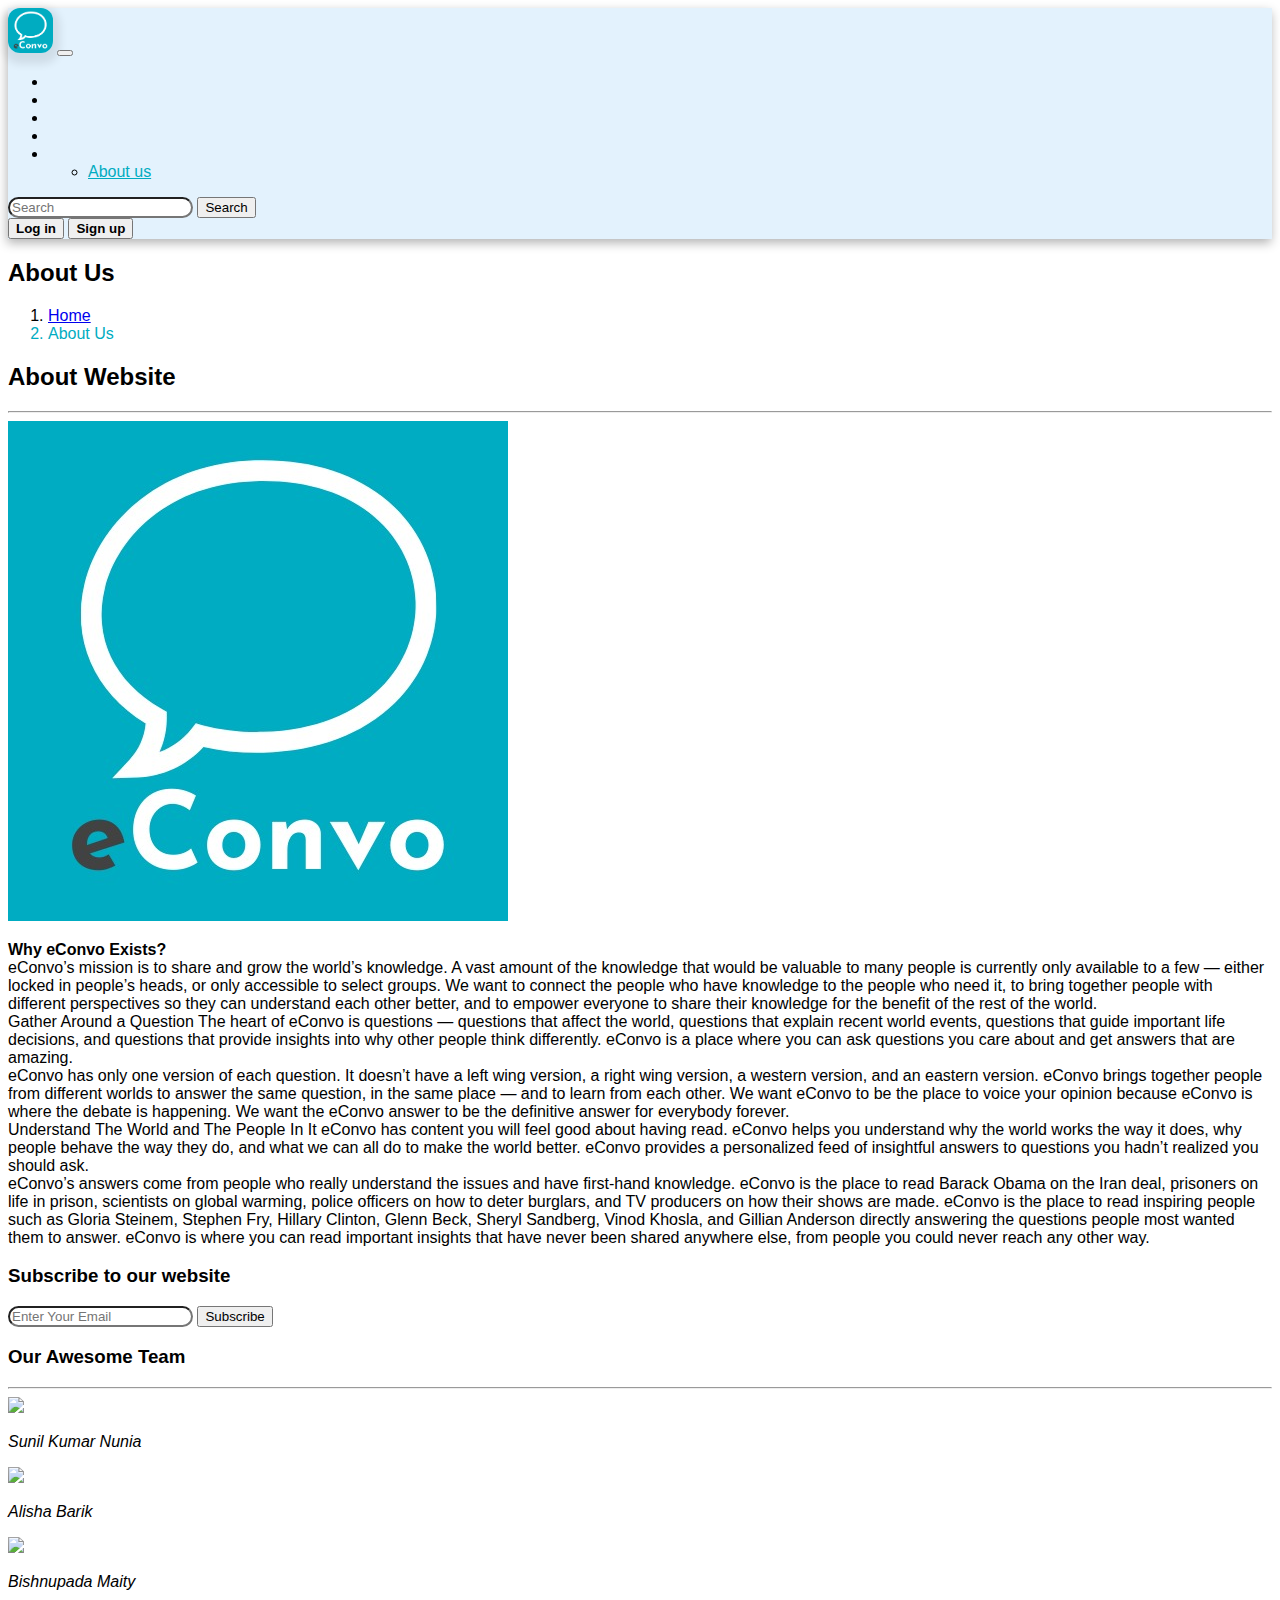
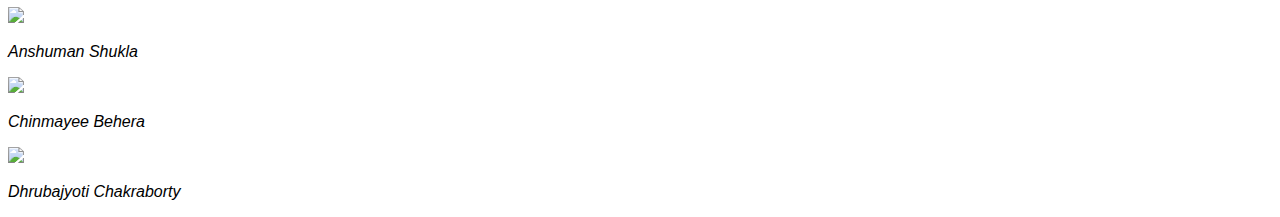
==== pages/about.html @ f9959f69 "Merge branch 'main' of https://github.com/Nunia/online-discussion-portal into main" ====
<!DOCTYPE html>
<html lang="en">
<head>
    <meta charset="UTF-8">
    <meta http-equiv="X-UA-Compatible" content="IE=edge">
    <meta name="viewport" content="width=device-width, initial-scale=1.0">
    <title>About</title>
    <!--Bootstrap CSS-->
    <link href="https://cdn.jsdelivr.net/npm/bootstrap@5.0.0/dist/css/bootstrap.min.css" rel="stylesheet"
        integrity="sha384-wEmeIV1mKuiNpC+IOBjI7aAzPcEZeedi5yW5f2yOq55WWLwNGmvvx4Um1vskeMj0" crossorigin="anonymous">
    <!-- Font Awesome -->
    <link href="../fontawesome-free-5.15.3-web/css/all.css" rel="stylesheet" />
    <!-- Custom CSS -->
    <link href="../style.css" rel="stylesheet" />
</head>

<body>
    <!--Navbar-->
    <nav class="navbar navbar-expand-lg navbar-light bg-light custom-nav" style="background-color: #e3f2fd;">
        <div class="container-fluid">
            <a class="navbar-brand" href="#"><img class="logo-img" src="../assets/images/eCfill.png"></a>
            <button class="navbar-toggler" type="button" data-bs-toggle="collapse"
                data-bs-target="#navbarSupportedContent" aria-controls="navbarSupportedContent" aria-expanded="false"
                aria-label="Toggle navigation">
                <span class="navbar-toggler-icon"></span>
            </button>
            <div class="collapse navbar-collapse" id="navbarSupportedContent">
                <ul class="navbar-nav me-auto mb-2 mb-lg-0">
                    <li class="nav-item custom-icon">
                        <a class="nav-link" aria-current="page" href="../index.html"><i
                                class="fas fa-home fa-2x"></i></a>
                    </li>
                    <li class="nav-item">
                        <a class="nav-link custom-icon" href="answer.html"><i class="fas fa-edit fa-2x"></i></a>
                    </li>
                    <li class="nav-item">
                        <a class="nav-link custom-icon" href="inbox.html"><i class="fas fa-comment-dots fa-2x"></i></a>
                    </li>
                    <li class="nav-item">
                        <a class="nav-link custom-icon" href="notification.html"><i class="fas fa-bell fa-2x"></i></a>
                    </li>
                    <li class="nav-item dropdown">
                        <a class="nav-link dropdown-toggle" href="#" id="navbarDropdown" role="button"
                            data-bs-toggle="dropdown" aria-expanded="false">
                            <i class="fas fa-caret-down fa-2x"></i>
                        </a>
                        <ul class="dropdown-menu custom-icon" aria-labelledby="navbarDropdown">
                            <li><a class="dropdown-item custom-icon active" href="../pages/about.html">About us</a></li>
                        </ul>
                    </li>
                </ul>
                <form class="d-flex">
                    <input class="form-control me-2" type="search" placeholder="Search" aria-label="Search">
                    <button class="btn btn-outline-secondary" type="submit">Search</button>
                </form>
                <div class="px-2 mx-2 py-1 my-1">
                    <a href="login.html"><button type="button" class="btn btn-outline-dark btn-sm"><b>Log
                                in</b></button></a>
                    <a href="signup.html"><button type="button" class="btn btn-danger btn-sm"><b>Sign
                                up</b></button></a>
                </div>
            </div>
        </div>
    </nav>
    <!--Navbar End-->


    <section class="breadcrumbs-section">
        <div class="container p-1 p-sm-3">
            <div class="row">
                <div class="col-12">
                    <h2>About Us</h2>
                    <ol class="breadcrumb">
                        <li class="breadcrumb-item"><a href="index.html">Home</a></li>
                        <li class="breadcrumb-item active">About Us</li>
                    </ol>
                </div>
            </div>
        </div>
    </section>
    <section class="about-website-section">
        <div class="container p-1 p-sm-3">
            <div class="row">
                <div class="col-12 text-center">
                    <h2>About Website</h2>
                    <hr>
                </div>
                <div class="col-md-3">
                    <img class="img-fluid" src="logo.jpg" alt="">
                </div>
                <div class="col-md-9">
                    <p><b>Why eConvo Exists?</b><br>
                        eConvo’s mission is to share and grow the world’s knowledge. A vast amount of the knowledge that
                        would be valuable to many people is currently only available to a few — either locked in
                        people’s heads, or only accessible to select groups. We want to connect the people who have
                        knowledge to the people who need it, to bring together people with different perspectives so
                        they can understand each other better, and to empower everyone to share their knowledge for the
                        benefit of the rest of the world.<br>
                        Gather Around a Question
                        The heart of eConvo is questions — questions that affect the world, questions that explain
                        recent world events, questions that guide important life decisions, and questions that provide
                        insights into why other people think differently. eConvo is a place where you can ask questions
                        you care about and get answers that are amazing.
                        <br>
                        eConvo has only one version of each question. It doesn’t have a left wing version, a right wing
                        version, a western version, and an eastern version. eConvo brings together people from different
                        worlds to answer the same question, in the same place — and to learn from each other. We want
                        eConvo to be the place to voice your opinion because eConvo is where the debate is happening. We
                        want the eConvo answer to be the definitive answer for everybody forever.
                        <br>
                        Understand The World and The People In It
                        eConvo has content you will feel good about having read. eConvo helps you understand why the
                        world works the way it does, why people behave the way they do, and what we can all do to make
                        the world better. eConvo provides a personalized feed of insightful answers to questions you
                        hadn’t realized you should ask.
                        <br>
                        eConvo’s answers come from people who really understand the issues and have first-hand
                        knowledge. eConvo is the place to read Barack Obama on the Iran deal, prisoners on life in
                        prison, scientists on global warming, police officers on how to deter burglars, and TV producers
                        on how their shows are made. eConvo is the place to read inspiring people such as Gloria
                        Steinem, Stephen Fry, Hillary Clinton, Glenn Beck, Sheryl Sandberg, Vinod Khosla, and Gillian
                        Anderson directly answering the questions people most wanted them to answer. eConvo is where you
                        can read important insights that have never been shared anywhere else, from people you could
                        never reach any other way.
                    </p>
                </div>

            </div>
        </div>
    </section>
    <section class="home-newsletter p-2 pt-md-2 pb-md-2">
        <div class="row">
            <div class="col-6 text-center" style="margin: auto;">
                <h3>Subscribe to our website</h3>
                <div class="input-group p-3">
                    <input type="email" class="form-control" placeholder="Enter Your Email">
                    <span class="input-group-btn">
                        <button class="btn btn-secondary" type="submit">Subscribe</button>
                    </span>
                </div>
            </div>
        </div>
    </section>
    <section class="pt-3 pb-4">

        <div class="container">
            <div class="row mt-4">
                <div class="col text-center">
                    <h3>Our Awesome Team</h3>
                </div>
            </div>
            <hr>
            <div class="row">
                <div class="col-md-4 text-center">
                    <img class="img-fluid qualities-img p-4" src="../assets/profiles/nunia.jpg">
                    <!-- <h5>
                        CEO
                    </h5> -->
                    <p>
                        <i>Sunil Kumar Nunia</i>
                    </p>
                </div>
                <div class="col-md-4 text-center">
                    <img class="img-fluid qualities.img p-4" src="../assets/profiles/alisha.jpg">
                    <!-- <h5>
                        CEO
                    </h5> -->
                    <p>
                        <i>Alisha Barik</i>
                    </p>
                </div>
                <div class="col-md-4 text-center">
                    <img class="img-fluid qualities.img p-4" src="../assets/profiles/bishnu.jpg">
                    <!-- <h5>
                        CEO
                    </h5> -->
                    <p>
                        <i>Bishnupada Maity</i>
                    </p>
                </div>
                <div class="col-md-4 text-center">
                    <img class="img-fluid qualities.img p-4" src="../assets/profiles/about.jpg">
                    <!-- <h5>
                        CEO
                    </h5> -->
                    <p>
                        <i>Anshuman Shukla</i>
                    </p>
                </div>
                <div class="col-md-4 text-center">
                    <img class="img-fluid qualities.img p-4" src="../assets/profiles/chinmayee.jpg">
                    <!-- <h5>
                        CEO
                    </h5> -->
                    <p>
                        <i>Chinmayee Behera</i>
                    </p>
                </div>
                <div class="col-md-4 text-center">
                    <img class="img-fluid qualities.img p-4" src="../assets/profiles/dhrub.jpg">
                    <!-- <h5>
                        CEO
                    </h5> -->
                    <p>
                        <i>Dhrubajyoti Chakraborty</i>
                    </p>
                </div>
            </div>
        </div>
    </section>

</body>
</html>
---- style.css ----
body{
  font-family: 'IBM Plex Sans', sans-serif;
}


.custom-nav {
  box-shadow: -1px 4px 10px 0px rgba(0, 0, 0, 0.3);
}
.dropdown-toggle::after {
  display: none !important;
}
/* .custom-icon {
  
} */
.custom-icon:active {
    color: #00acc1 !important;
  }
.custom-icon:hover {
  color: #74a8af !important;
}
.active{
    color: #00acc1 !important;
}
.dropdown-item:active {
  background-color: #dbdbdb;
  color: #000000;
}
.navbar-nav{
    flex-direction: row !important;
}
.navbar-nav .nav-link{
    padding-right: 5px;
    padding-left: 5px;
}
.form-control{
    border-radius: .9rem;
}
.logo-img{
  width: 45px;
  height: auto;
  border-radius: 12px;
  box-shadow: 1px 5px 9px 6px rgba(0,0,0,0.09);
}
.custom-button{
  
}

/* Video Banner */
.banner {
  width: 100%;
  height: 100vh;
  overflow: hidden;
  display: flex;
  justify-content: center;
  align-items: center;
}
/* iframe {
  width: 100%;
  height: calc((100vw * 9) / 16);
} */
.banner-video {
  height: 100vh;
  overflow: hidden;
}
.banner video {
  position: absolute;
  object-fit: cover;
  width: 100%;
  height: 100vh;
  pointer-events: none;
  filter: brightness(95%);
}
.banner .content {
  position: relative;
  z-index: 1;
  max-width: 70.5rem;
  margin: 0 auto;
  text-align: center;
  color: #ffffff;
}
.banner .content h1 {
  margin: 0;
  padding: 0;
  font-size: 7.0em;
  line-height: 95%;
}
.banner .content p {
  font-size: 1.5em;
}

/* Detail + Feature + Areas + Forms + Partnership + Footer */
.detail-pg{
  padding: 7%;
}
.detail-pg h1{
  text-align: center;
}
.detail-pg p{
  text-align: center;
}
@media only screen and (max-width: 950px) {
  .banner .content h1 {
    margin: 0;
    padding: 0;
    font-size: 5.0em;
  }
}
@media only screen and (max-width: 700px) {
  .banner .content h1 {
    margin: 0;
    padding: 0;
    font-size: 3.0em;
  }
}
@media only screen and (max-width: 400px) {
  .banner .content h1 {
    margin: 0;
    padding: 0;
    font-size: 1.8em;
  }
}
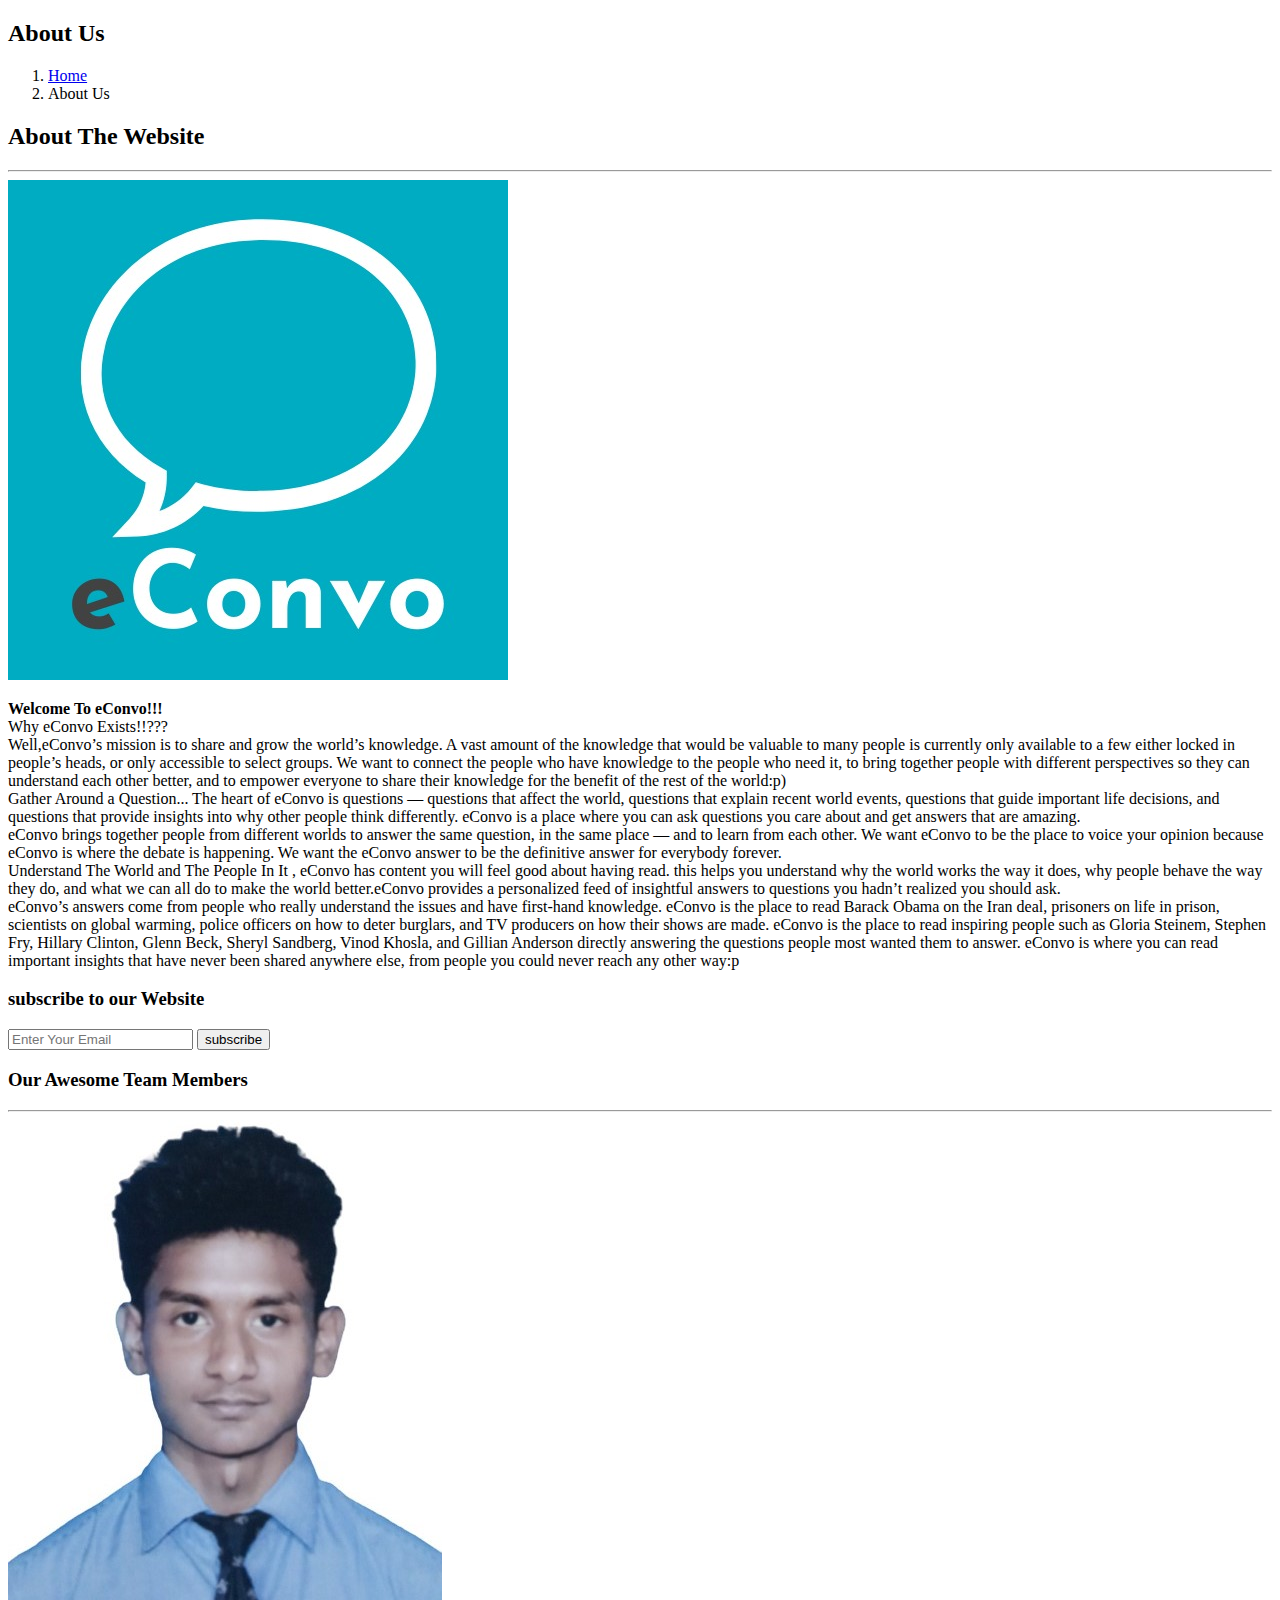
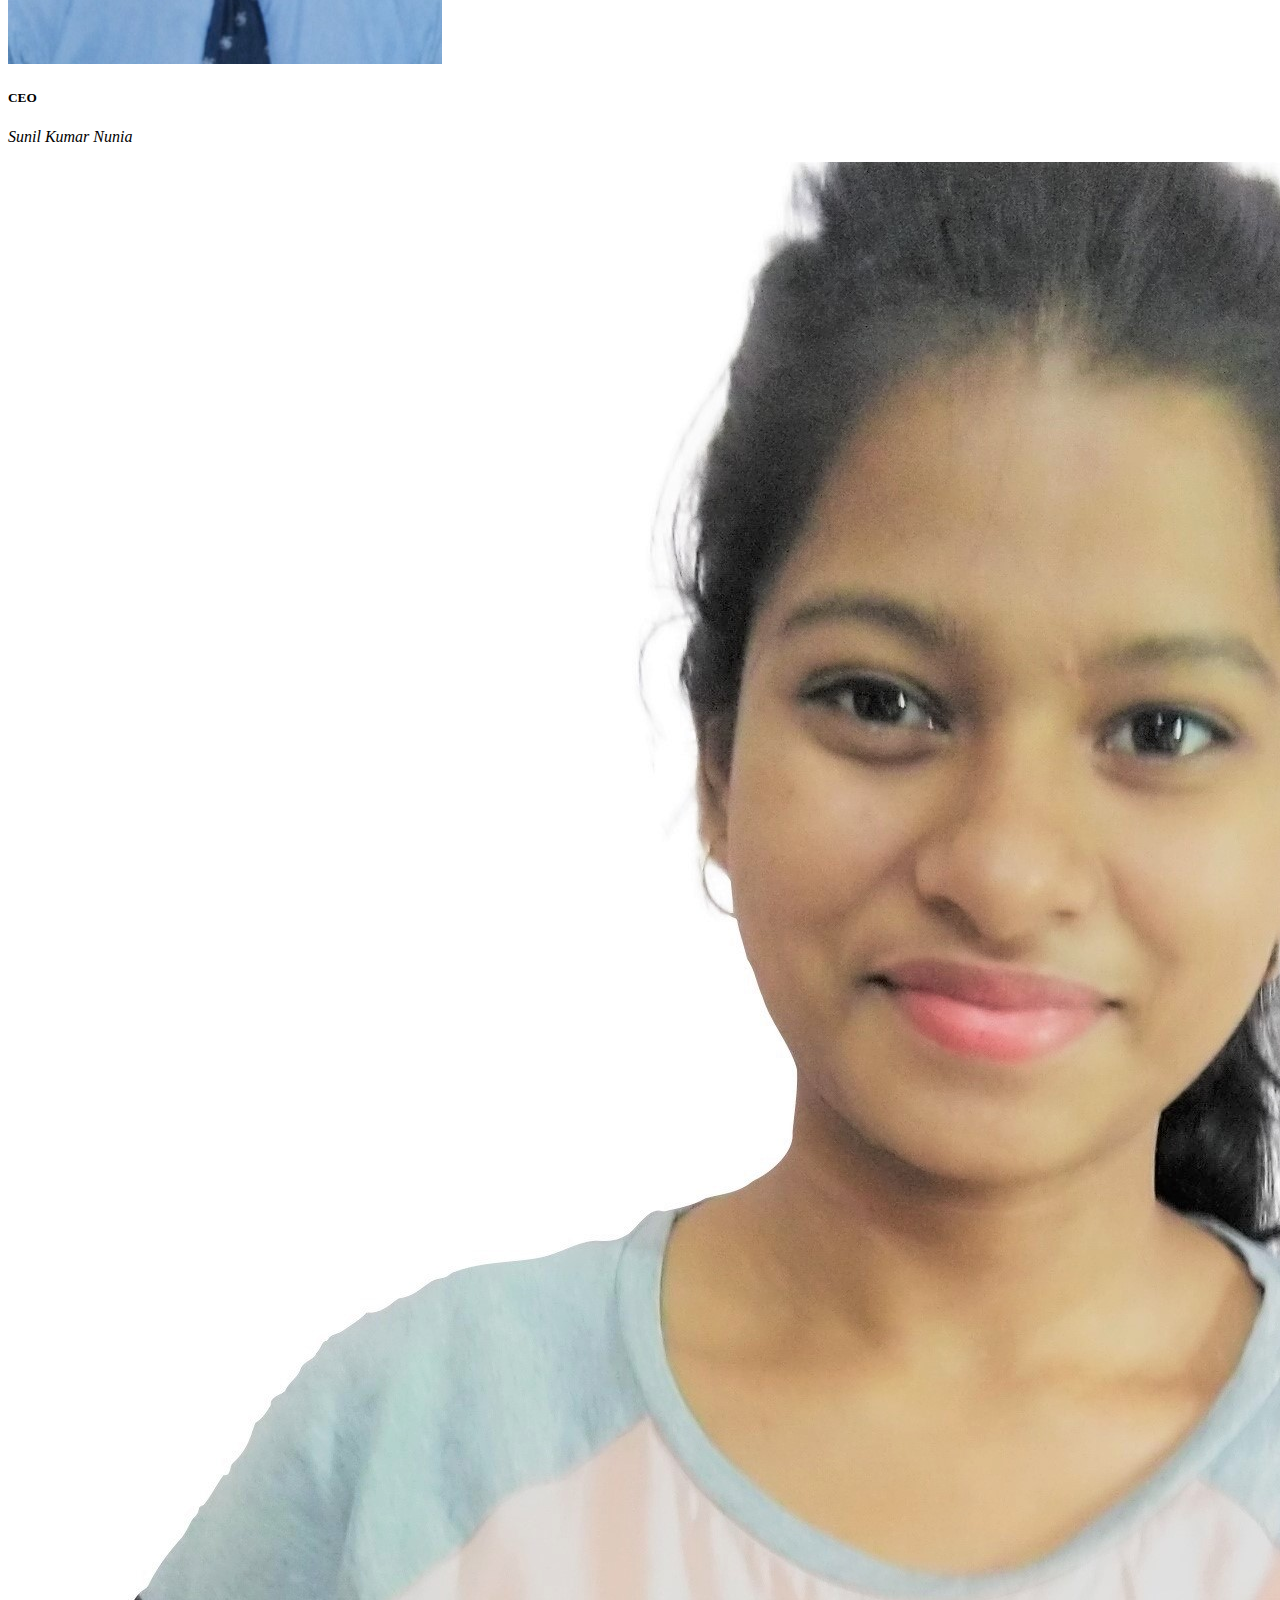
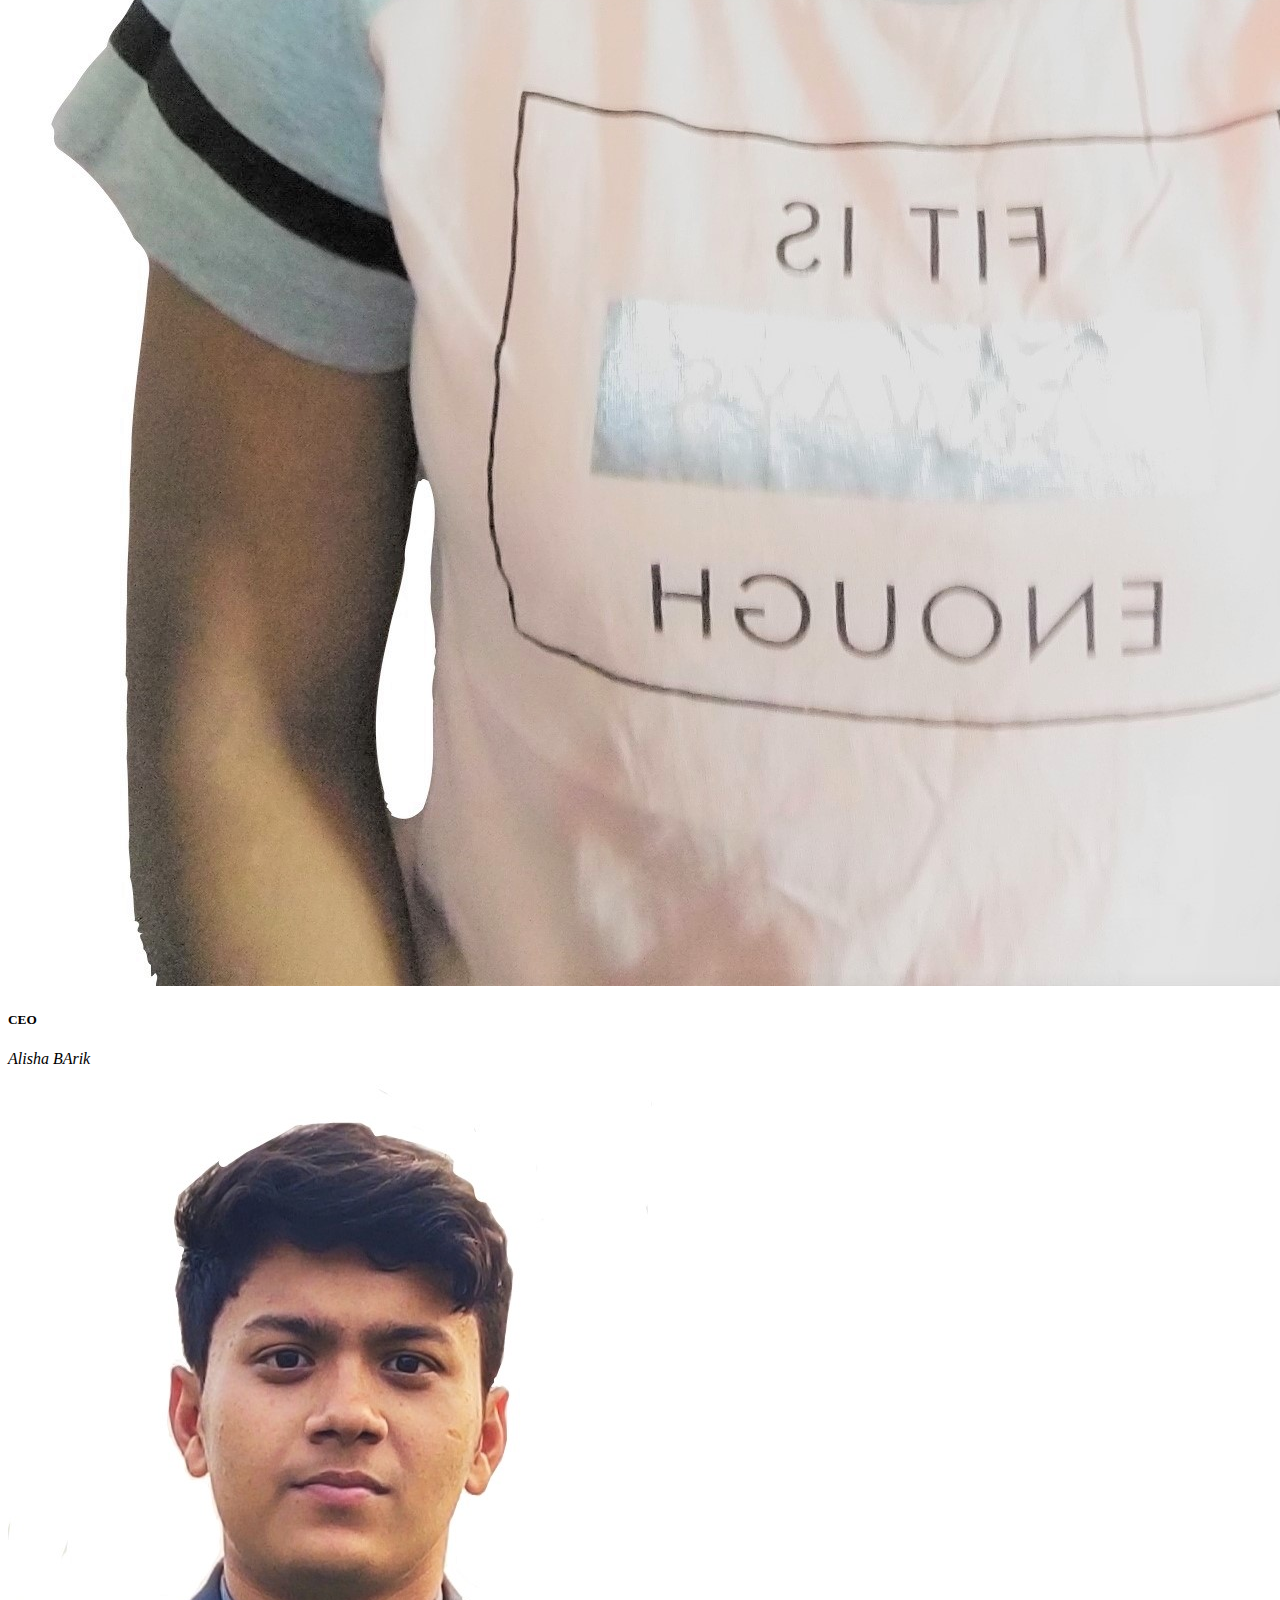
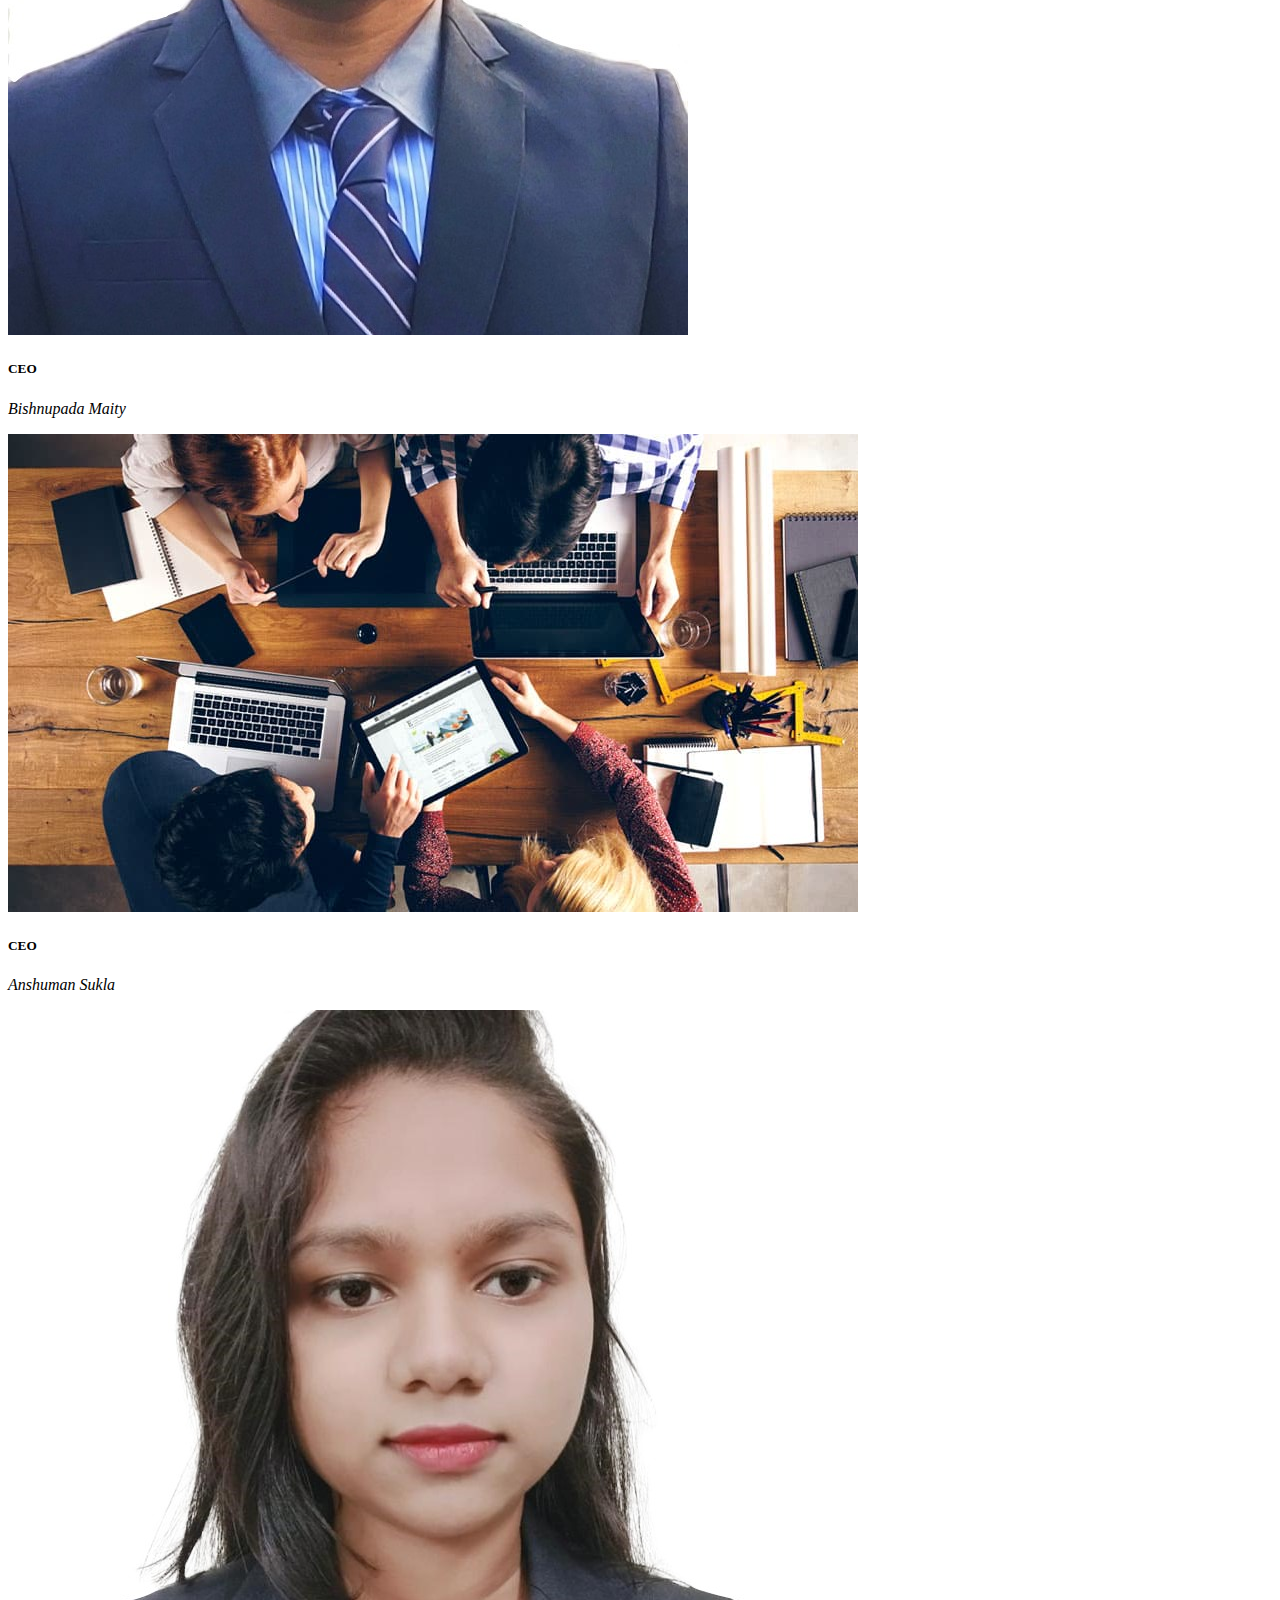
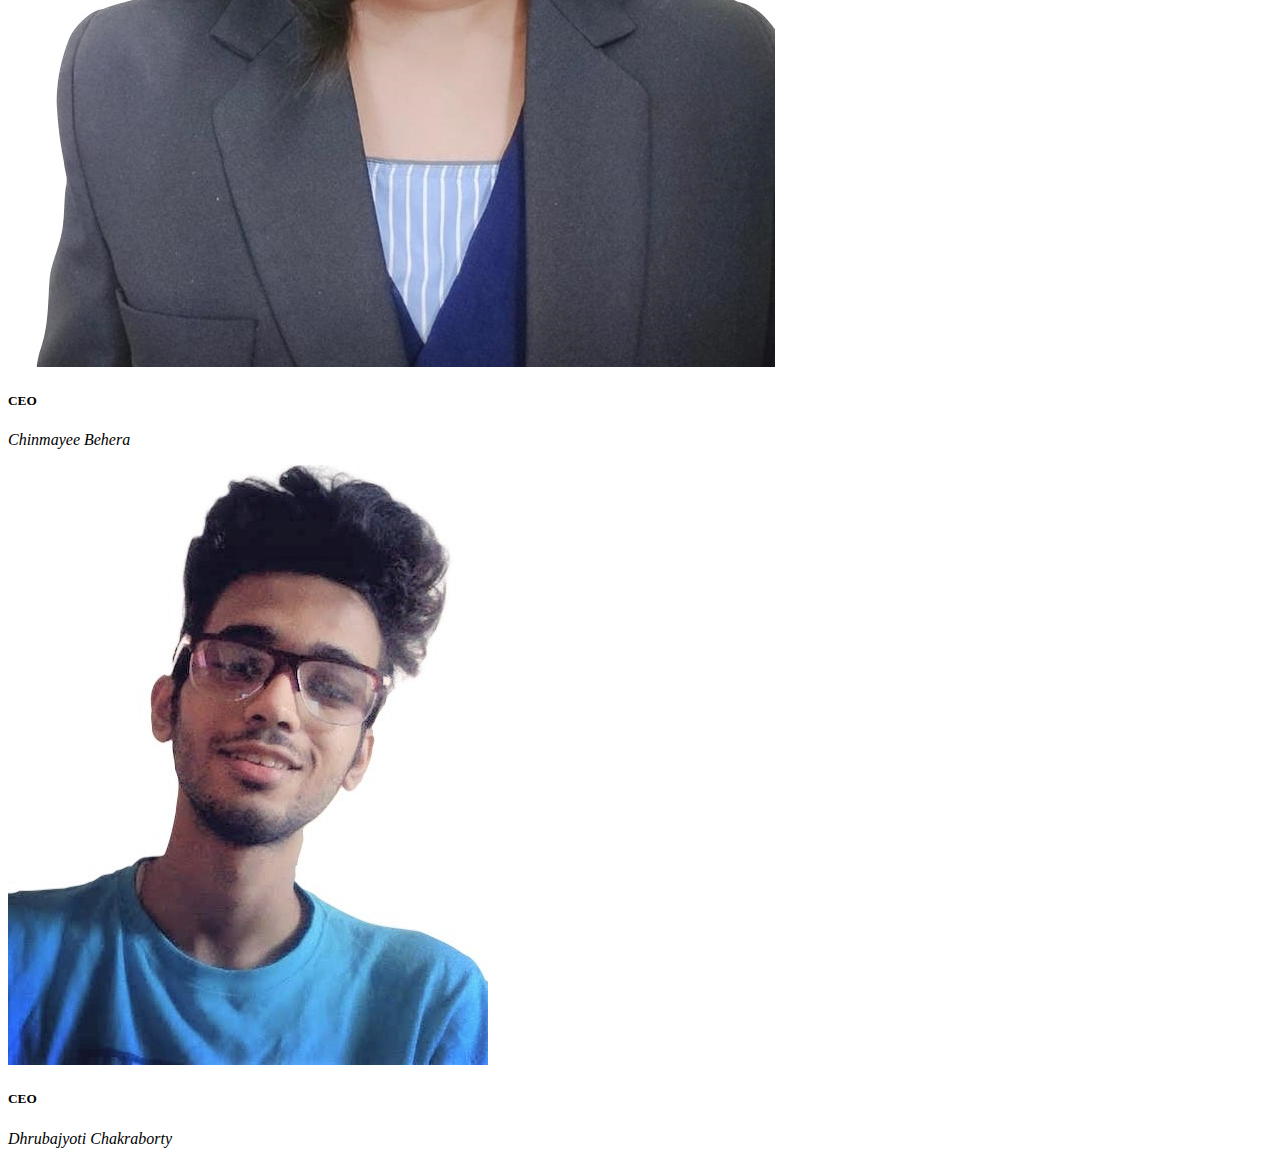
==== commit 75131ba2: "about,html" ====
--- a/pages/about.html
+++ b/pages/about.html
@@ -1,70 +1,20 @@
-<!DOCTYPE html>
+
+    <!DOCTYPE html>
 <html lang="en">
 <head>
     <meta charset="UTF-8">
     <meta http-equiv="X-UA-Compatible" content="IE=edge">
     <meta name="viewport" content="width=device-width, initial-scale=1.0">
-    <title>About</title>
+    <title>Document</title>
     <!--Bootstrap CSS-->
-    <link href="https://cdn.jsdelivr.net/npm/bootstrap@5.0.0/dist/css/bootstrap.min.css" rel="stylesheet"
-        integrity="sha384-wEmeIV1mKuiNpC+IOBjI7aAzPcEZeedi5yW5f2yOq55WWLwNGmvvx4Um1vskeMj0" crossorigin="anonymous">
+    <link href="https://cdn.jsdelivr.net/npm/bootstrap@5.0.0/dist/css/bootstrap.min.css" rel="stylesheet" integrity="sha384-wEmeIV1mKuiNpC+IOBjI7aAzPcEZeedi5yW5f2yOq55WWLwNGmvvx4Um1vskeMj0" crossorigin="anonymous">
     <!-- Font Awesome -->
-    <link href="../fontawesome-free-5.15.3-web/css/all.css" rel="stylesheet" />
-    <!-- Custom CSS -->
-    <link href="../style.css" rel="stylesheet" />
+    <link href="fontawesome-free-5.15.3-web/css/all.css" rel="stylesheet" />
+    <!-- Font Awesome -->
+    <link href="style.css" rel="stylesheet" />
+   
 </head>
-
 <body>
-    <!--Navbar-->
-    <nav class="navbar navbar-expand-lg navbar-light bg-light custom-nav" style="background-color: #e3f2fd;">
-        <div class="container-fluid">
-            <a class="navbar-brand" href="#"><img class="logo-img" src="../assets/images/eCfill.png"></a>
-            <button class="navbar-toggler" type="button" data-bs-toggle="collapse"
-                data-bs-target="#navbarSupportedContent" aria-controls="navbarSupportedContent" aria-expanded="false"
-                aria-label="Toggle navigation">
-                <span class="navbar-toggler-icon"></span>
-            </button>
-            <div class="collapse navbar-collapse" id="navbarSupportedContent">
-                <ul class="navbar-nav me-auto mb-2 mb-lg-0">
-                    <li class="nav-item custom-icon">
-                        <a class="nav-link" aria-current="page" href="../index.html"><i
-                                class="fas fa-home fa-2x"></i></a>
-                    </li>
-                    <li class="nav-item">
-                        <a class="nav-link custom-icon" href="answer.html"><i class="fas fa-edit fa-2x"></i></a>
-                    </li>
-                    <li class="nav-item">
-                        <a class="nav-link custom-icon" href="inbox.html"><i class="fas fa-comment-dots fa-2x"></i></a>
-                    </li>
-                    <li class="nav-item">
-                        <a class="nav-link custom-icon" href="notification.html"><i class="fas fa-bell fa-2x"></i></a>
-                    </li>
-                    <li class="nav-item dropdown">
-                        <a class="nav-link dropdown-toggle" href="#" id="navbarDropdown" role="button"
-                            data-bs-toggle="dropdown" aria-expanded="false">
-                            <i class="fas fa-caret-down fa-2x"></i>
-                        </a>
-                        <ul class="dropdown-menu custom-icon" aria-labelledby="navbarDropdown">
-                            <li><a class="dropdown-item custom-icon active" href="../pages/about.html">About us</a></li>
-                        </ul>
-                    </li>
-                </ul>
-                <form class="d-flex">
-                    <input class="form-control me-2" type="search" placeholder="Search" aria-label="Search">
-                    <button class="btn btn-outline-secondary" type="submit">Search</button>
-                </form>
-                <div class="px-2 mx-2 py-1 my-1">
-                    <a href="login.html"><button type="button" class="btn btn-outline-dark btn-sm"><b>Log
-                                in</b></button></a>
-                    <a href="signup.html"><button type="button" class="btn btn-danger btn-sm"><b>Sign
-                                up</b></button></a>
-                </div>
-            </div>
-        </div>
-    </nav>
-    <!--Navbar End-->
-
-
     <section class="breadcrumbs-section">
         <div class="container p-1 p-sm-3">
             <div class="row">
@@ -82,60 +32,42 @@
         <div class="container p-1 p-sm-3">
             <div class="row">
                 <div class="col-12 text-center">
-                    <h2>About Website</h2>
+                    <h2>About The Website</h2>
                     <hr>
-                </div>
+                </div>    
                 <div class="col-md-3">
                     <img class="img-fluid" src="logo.jpg" alt="">
-                </div>
+                </div>    
                 <div class="col-md-9">
-                    <p><b>Why eConvo Exists?</b><br>
-                        eConvo’s mission is to share and grow the world’s knowledge. A vast amount of the knowledge that
-                        would be valuable to many people is currently only available to a few — either locked in
-                        people’s heads, or only accessible to select groups. We want to connect the people who have
-                        knowledge to the people who need it, to bring together people with different perspectives so
-                        they can understand each other better, and to empower everyone to share their knowledge for the
-                        benefit of the rest of the world.<br>
-                        Gather Around a Question
-                        The heart of eConvo is questions — questions that affect the world, questions that explain
-                        recent world events, questions that guide important life decisions, and questions that provide
-                        insights into why other people think differently. eConvo is a place where you can ask questions
-                        you care about and get answers that are amazing.
-                        <br>
-                        eConvo has only one version of each question. It doesn’t have a left wing version, a right wing
-                        version, a western version, and an eastern version. eConvo brings together people from different
-                        worlds to answer the same question, in the same place — and to learn from each other. We want
-                        eConvo to be the place to voice your opinion because eConvo is where the debate is happening. We
-                        want the eConvo answer to be the definitive answer for everybody forever.
-                        <br>
-                        Understand The World and The People In It
-                        eConvo has content you will feel good about having read. eConvo helps you understand why the
-                        world works the way it does, why people behave the way they do, and what we can all do to make
-                        the world better. eConvo provides a personalized feed of insightful answers to questions you
-                        hadn’t realized you should ask.
-                        <br>
-                        eConvo’s answers come from people who really understand the issues and have first-hand
-                        knowledge. eConvo is the place to read Barack Obama on the Iran deal, prisoners on life in
-                        prison, scientists on global warming, police officers on how to deter burglars, and TV producers
-                        on how their shows are made. eConvo is the place to read inspiring people such as Gloria
-                        Steinem, Stephen Fry, Hillary Clinton, Glenn Beck, Sheryl Sandberg, Vinod Khosla, and Gillian
-                        Anderson directly answering the questions people most wanted them to answer. eConvo is where you
-                        can read important insights that have never been shared anywhere else, from people you could
-                        never reach any other way.
-                    </p>
-                </div>
+                    <p><b>Welcome To eConvo!!!</b><br>
+                        Why eConvo Exists!!???<br>
+                    Well,eConvo’s mission is to share and grow the world’s knowledge. A vast amount of the knowledge that would be valuable to many people is currently only available to a few either locked in people’s heads, or only accessible to select groups. We want to connect the people who have knowledge to the people who need it, to bring together people with different perspectives so they can understand each other better, and to empower everyone to share their knowledge for the benefit of the rest of the world:p)<br>
+                    Gather Around a Question...
+                    The heart of eConvo is questions — questions that affect the world, questions that explain recent world events, questions that guide important life decisions, and questions that provide insights into why other people think differently. eConvo is a place where you can ask questions you care about and get answers that are amazing.<br>
+                    
+                    eConvo brings together people from different worlds to answer the same question, in the same place — and to learn from each other. We want eConvo to be the place to voice your opinion because eConvo is where the debate is happening. We want the eConvo answer to be the definitive answer for everybody forever.<br>
+                    
+                    Understand The World and The People In It ,
+                    eConvo has content you will feel good about having read. this helps you understand why the world works the way it does, why people behave the way they do, and what we can all do to make the world better.eConvo provides a personalized feed of insightful answers to questions you hadn’t realized you should ask.<br>
+                    
+                    eConvo’s answers come from people who really understand the issues and have first-hand knowledge. eConvo is the place to read Barack Obama on the Iran deal, prisoners on life in prison, scientists on global warming, police officers on how to deter burglars, and TV producers on how their shows are made. eConvo is the place to read inspiring people such as Gloria Steinem, Stephen Fry, Hillary Clinton, Glenn Beck, Sheryl Sandberg, Vinod Khosla, and Gillian Anderson directly answering the questions people most wanted them to answer. eConvo is where you can read important insights that have never been shared anywhere else, from people you could never reach any other way:p</p>
 
+
+                    
+
+                </div>    
+                  
             </div>
         </div>
     </section>
     <section class="home-newsletter p-2 pt-md-2 pb-md-2">
         <div class="row">
-            <div class="col-6 text-center" style="margin: auto;">
-                <h3>Subscribe to our website</h3>
+            <div class="col-12 text-center">
+                <h3>subscribe to our Website</h3>
                 <div class="input-group p-3">
                     <input type="email" class="form-control" placeholder="Enter Your Email">
                     <span class="input-group-btn">
-                        <button class="btn btn-secondary" type="submit">Subscribe</button>
+                        <button class="btn tbn-theme" type="submit">subscribe</button>
                     </span>
                 </div>
             </div>
@@ -146,61 +78,61 @@
         <div class="container">
             <div class="row mt-4">
                 <div class="col text-center">
-                    <h3>Our Awesome Team</h3>
+                    <h3>Our Awesome Team Members</h3>
                 </div>
             </div>
             <hr>
             <div class="row">
                 <div class="col-md-4 text-center">
-                    <img class="img-fluid qualities-img p-4" src="../assets/profiles/nunia.jpg">
-                    <!-- <h5>
+                    <img class="img-fluid qualities-img p-4" src="nunia.jpg">
+                    <h5>
                         CEO
-                    </h5> -->
+                    </h5>
                     <p>
                         <i>Sunil Kumar Nunia</i>
                     </p>
                 </div>
                 <div class="col-md-4 text-center">
-                    <img class="img-fluid qualities.img p-4" src="../assets/profiles/alisha.jpg">
-                    <!-- <h5>
+                    <img class="img-fluid qualities.img p-4" src="alisha.jpg">
+                    <h5>
                         CEO
-                    </h5> -->
+                    </h5>
                     <p>
-                        <i>Alisha Barik</i>
+                        <i>Alisha BArik</i>
                     </p>
                 </div>
                 <div class="col-md-4 text-center">
-                    <img class="img-fluid qualities.img p-4" src="../assets/profiles/bishnu.jpg">
-                    <!-- <h5>
+                    <img class="img-fluid qualities.img p-4" src="bishnu.jpg">
+                    <h5>
                         CEO
-                    </h5> -->
+                    </h5>
                     <p>
                         <i>Bishnupada Maity</i>
                     </p>
                 </div>
                 <div class="col-md-4 text-center">
-                    <img class="img-fluid qualities.img p-4" src="../assets/profiles/about.jpg">
-                    <!-- <h5>
+                    <img class="img-fluid qualities.img p-4" src="about.jpg">
+                    <h5>
                         CEO
-                    </h5> -->
+                    </h5>
                     <p>
-                        <i>Anshuman Shukla</i>
+                        <i>Anshuman Sukla</i>
                     </p>
                 </div>
                 <div class="col-md-4 text-center">
-                    <img class="img-fluid qualities.img p-4" src="../assets/profiles/chinmayee.jpg">
-                    <!-- <h5>
+                    <img class="img-fluid qualities.img p-4" src="chinmayee.jpg">
+                    <h5>
                         CEO
-                    </h5> -->
+                    </h5>
                     <p>
                         <i>Chinmayee Behera</i>
                     </p>
                 </div>
                 <div class="col-md-4 text-center">
-                    <img class="img-fluid qualities.img p-4" src="../assets/profiles/dhrub.jpg">
-                    <!-- <h5>
+                    <img class="img-fluid qualities.img p-4" src="dhrub.jpg">
+                    <h5>
                         CEO
-                    </h5> -->
+                    </h5>
                     <p>
                         <i>Dhrubajyoti Chakraborty</i>
                     </p>
@@ -209,5 +141,9 @@
         </div>
     </section>
 
+
+
+
+    </section>    
 </body>
 </html>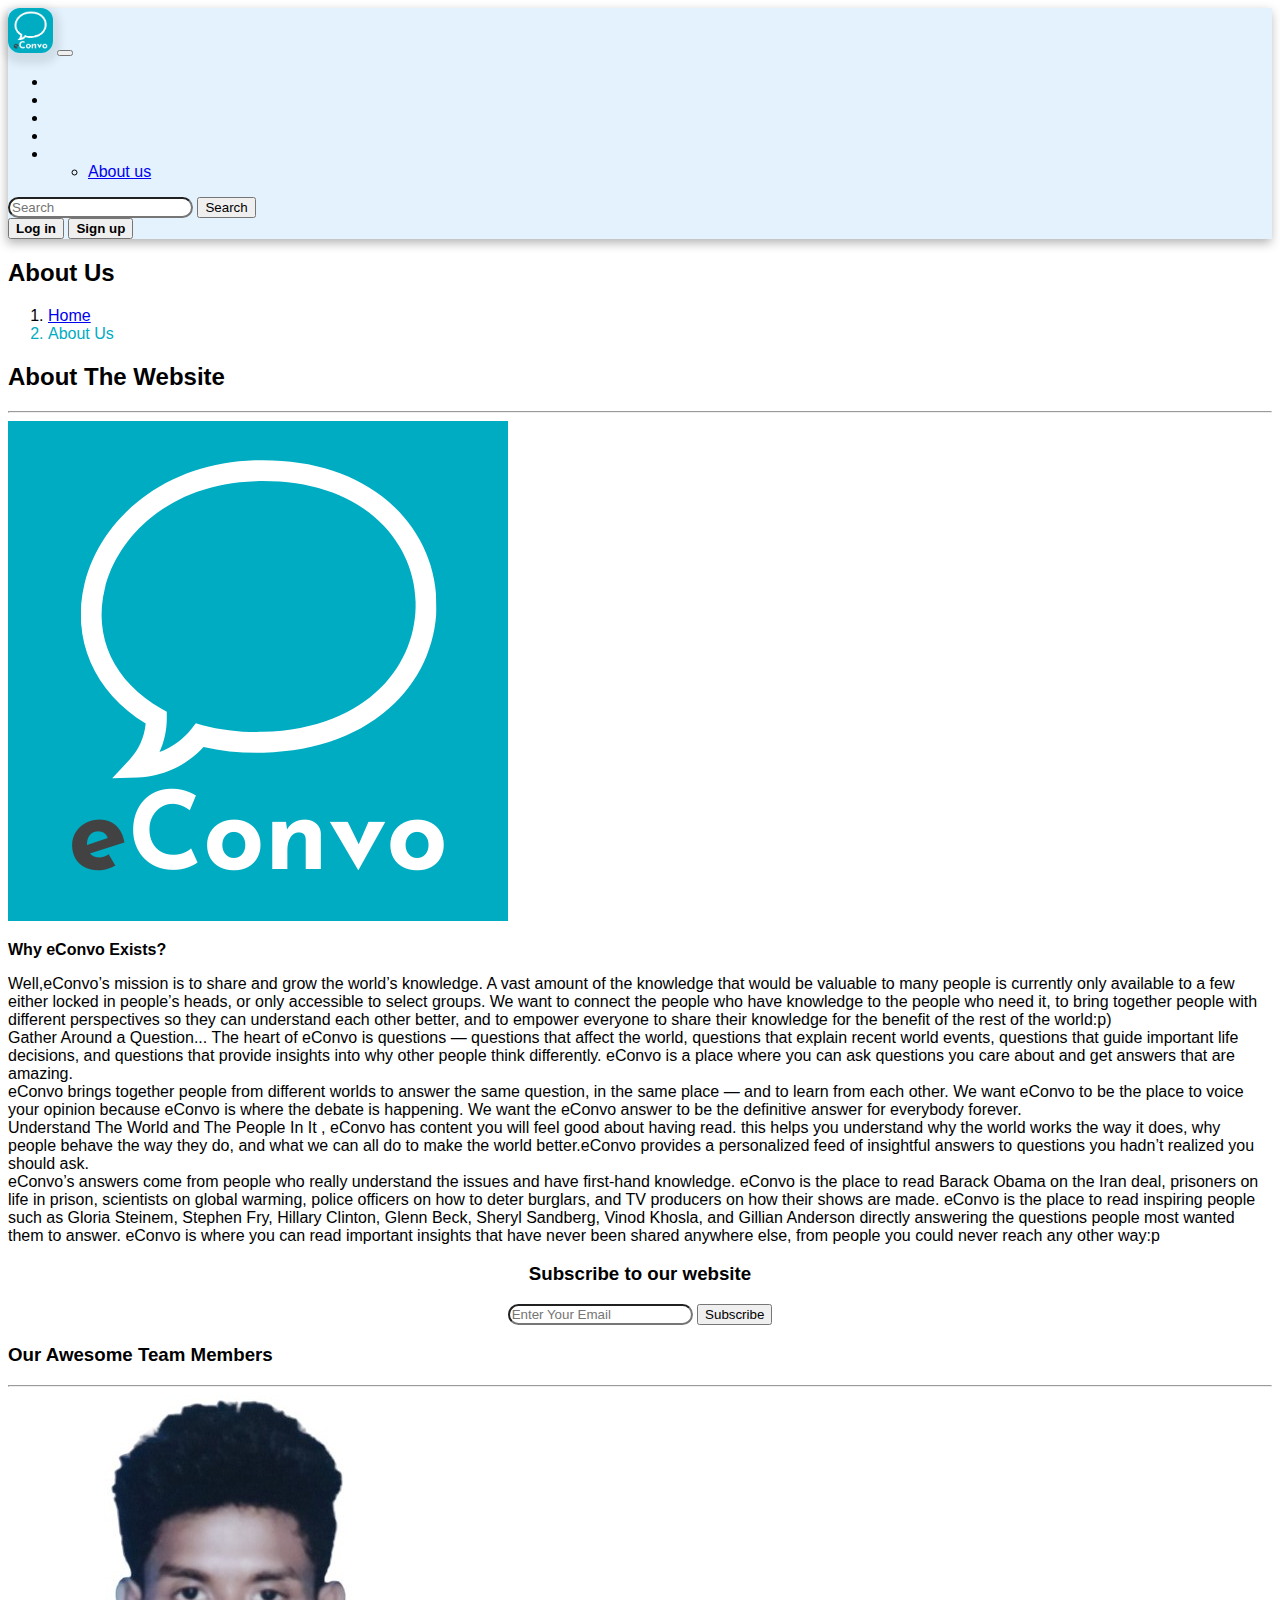
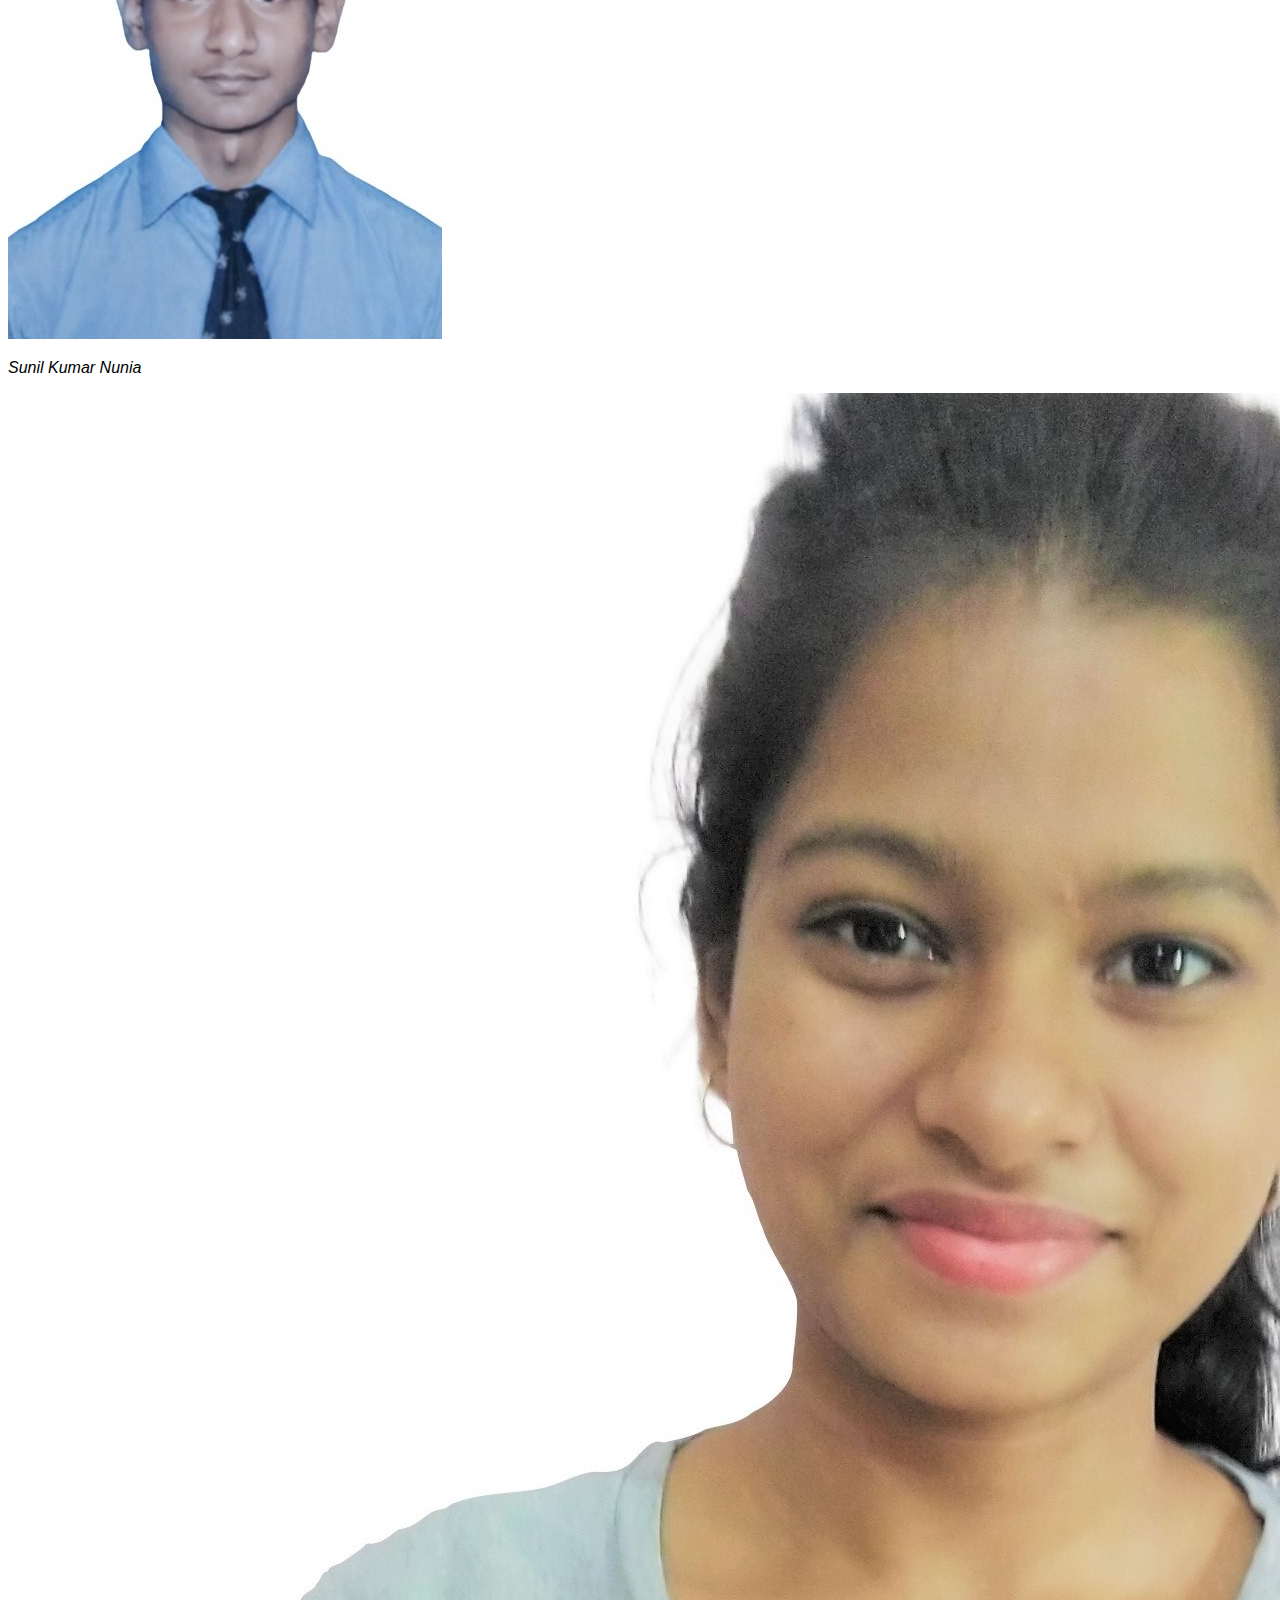
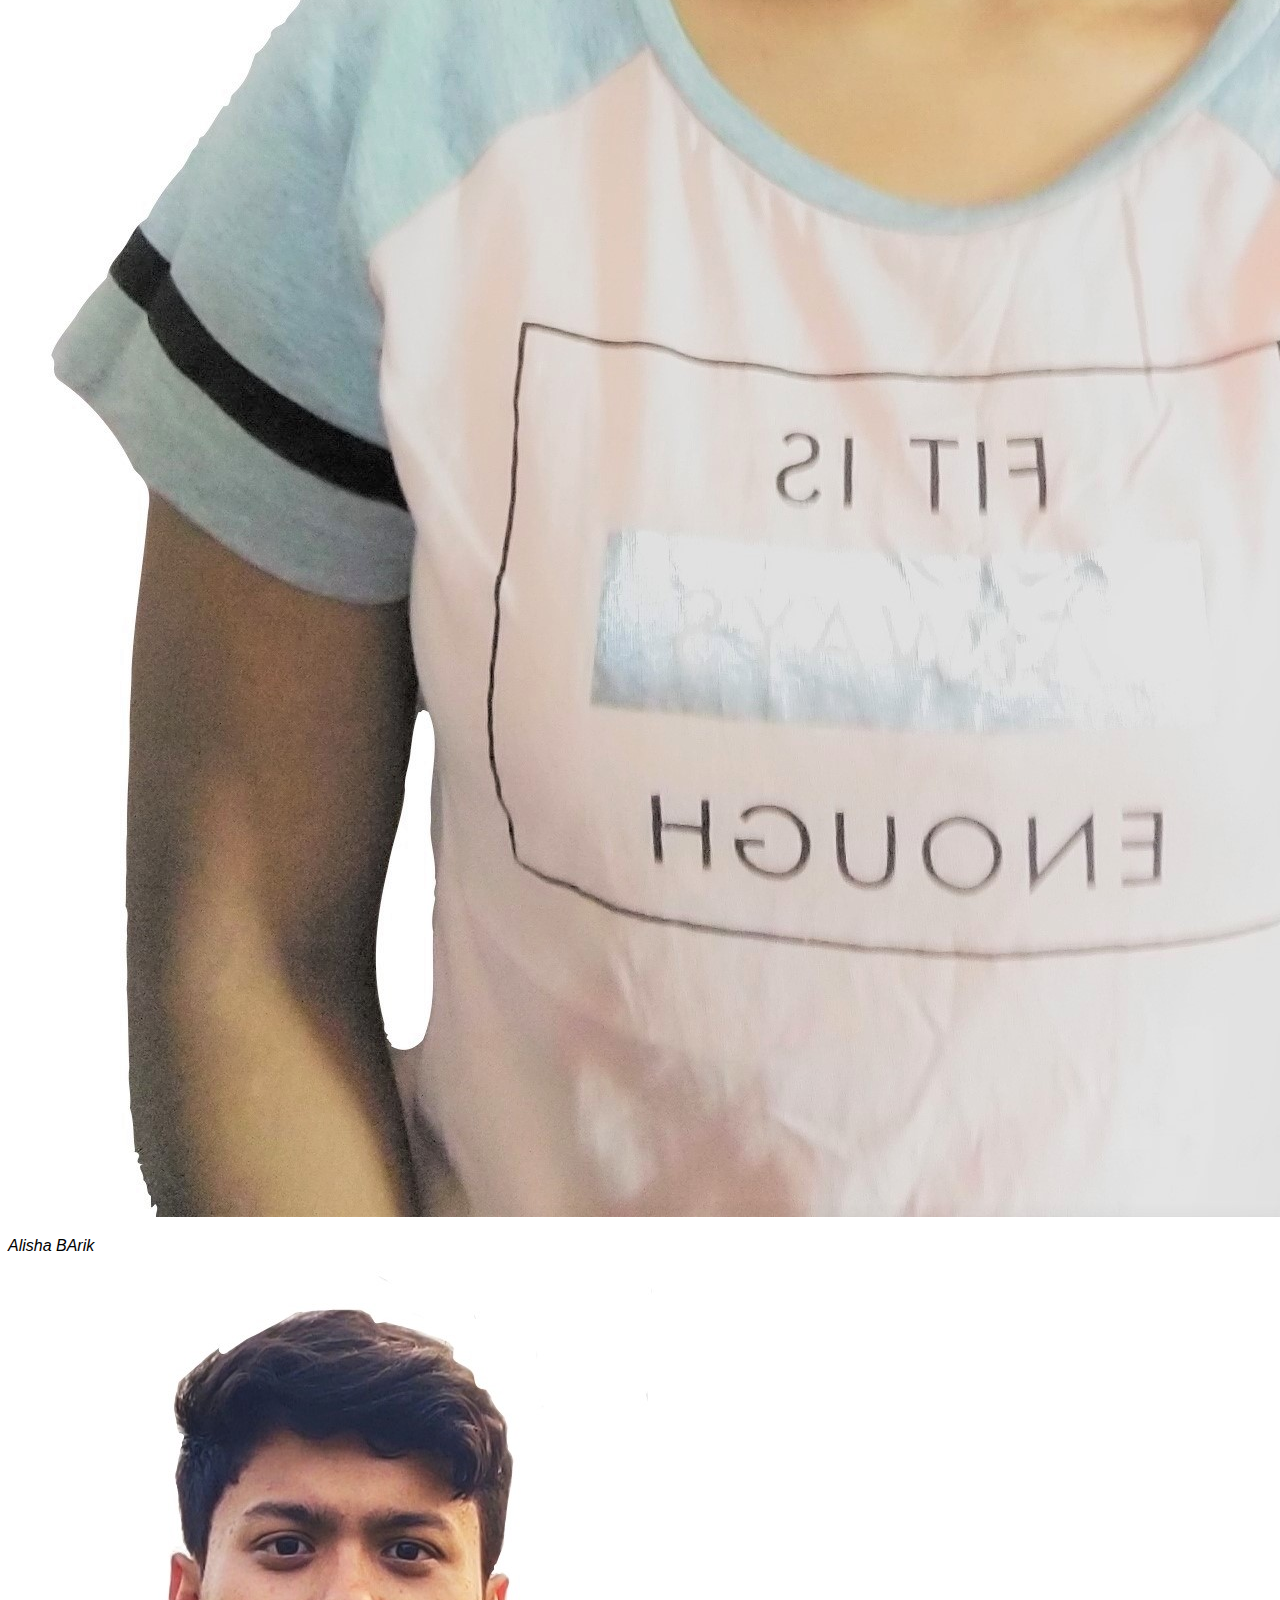
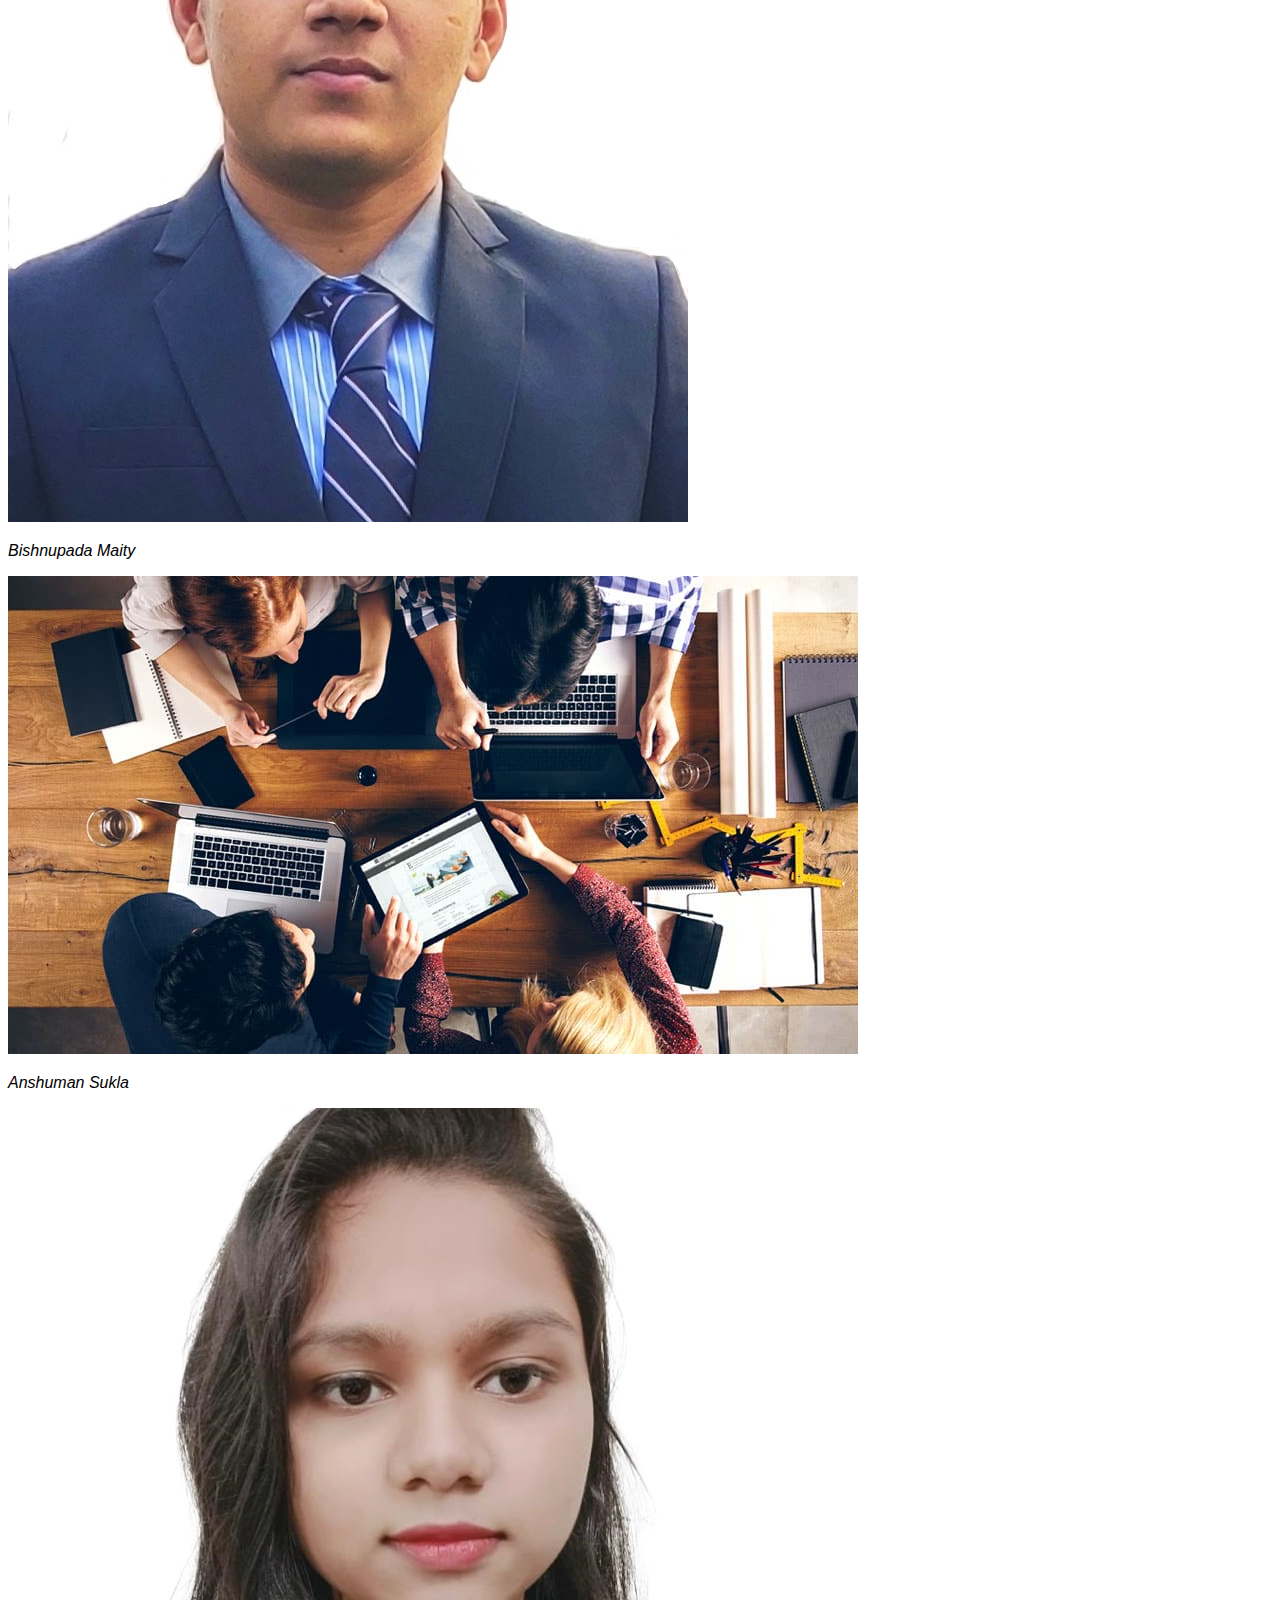
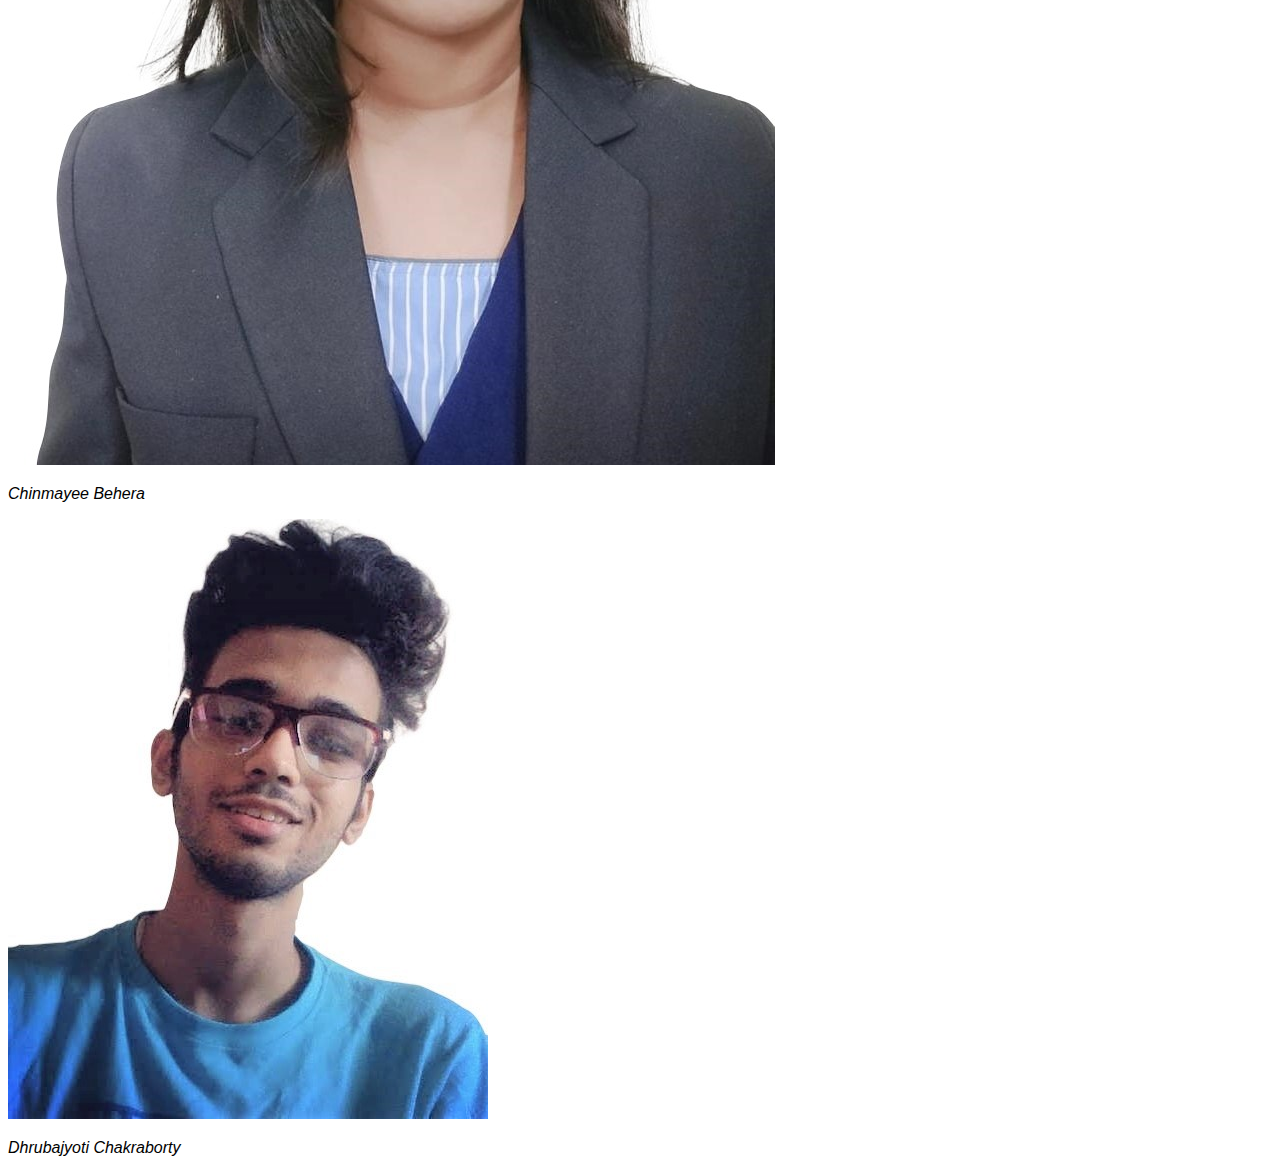
==== commit 33eaee69: "Reverting Changes" ====
--- a/pages/about.html
+++ b/pages/about.html
@@ -1,27 +1,76 @@
-
-    <!DOCTYPE html>
+<!DOCTYPE html>
 <html lang="en">
 <head>
     <meta charset="UTF-8">
     <meta http-equiv="X-UA-Compatible" content="IE=edge">
     <meta name="viewport" content="width=device-width, initial-scale=1.0">
-    <title>Document</title>
-    <!--Bootstrap CSS-->
-    <link href="https://cdn.jsdelivr.net/npm/bootstrap@5.0.0/dist/css/bootstrap.min.css" rel="stylesheet" integrity="sha384-wEmeIV1mKuiNpC+IOBjI7aAzPcEZeedi5yW5f2yOq55WWLwNGmvvx4Um1vskeMj0" crossorigin="anonymous">
+    <title>About us</title>
+    <!-- Bootstrap CSS -->
+    <link href="https://cdn.jsdelivr.net/npm/bootstrap@5.0.0-beta3/dist/css/bootstrap.min.css" rel="stylesheet"
+        integrity="sha384-eOJMYsd53ii+scO/bJGFsiCZc+5NDVN2yr8+0RDqr0Ql0h+rP48ckxlpbzKgwra6" crossorigin="anonymous" />
     <!-- Font Awesome -->
-    <link href="fontawesome-free-5.15.3-web/css/all.css" rel="stylesheet" />
-    <!-- Font Awesome -->
-    <link href="style.css" rel="stylesheet" />
+    <link href="../fontawesome-free-5.15.3-web/css/all.css" rel="stylesheet" />
+    <!-- Custom CSS -->
+    <link href="../style.css" rel="stylesheet" />
    
 </head>
 <body>
+    <!--Navbar-->
+    <nav class="navbar navbar-expand-lg navbar-light bg-light custom-nav" style="background-color: #e3f2fd;">
+        <div class="container-fluid">
+            <a class="navbar-brand" href="../index.html"><img class="logo-img" src="../assets/images/eCfill.png"></a>
+            <button class="navbar-toggler" type="button" data-bs-toggle="collapse"
+                data-bs-target="#navbarSupportedContent" aria-controls="navbarSupportedContent" aria-expanded="false"
+                aria-label="Toggle navigation">
+                <span class="navbar-toggler-icon"></span>
+            </button>
+            <div class="collapse navbar-collapse" id="navbarSupportedContent">
+                <ul class="navbar-nav me-auto mb-2 mb-lg-0">
+                    <li class="nav-item custom-icon">
+                        <a class="nav-link" aria-current="page" href="../index.html"><i
+                                class="fas fa-home fa-2x"></i></a>
+                    </li>
+                    <li class="nav-item">
+                        <a class="nav-link custom-icon active" href="answer.html"><i class="fas fa-edit fa-2x"></i></a>
+                    </li>
+                    <li class="nav-item">
+                        <a class="nav-link custom-icon" href="inbox.html"><i class="fas fa-comment-dots fa-2x"></i></a>
+                    </li>
+                    <li class="nav-item">
+                        <a class="nav-link custom-icon" href="notification.html"><i class="fas fa-bell fa-2x"></i></a>
+                    </li>
+                    <li class="nav-item dropdown">
+                        <a class="nav-link dropdown-toggle" href="#" id="navbarDropdown" role="button"
+                            data-bs-toggle="dropdown" aria-expanded="false">
+                            <i class="fas fa-caret-down fa-2x"></i>
+                        </a>
+                        <ul class="dropdown-menu custom-icon" aria-labelledby="navbarDropdown">
+                            <li><a class="dropdown-item custom-icon" href="../pages/about.html">About us</a></li>
+                        </ul>
+                    </li>
+                </ul>
+                <form class="d-flex">
+                    <input class="form-control me-2" type="search" placeholder="Search" aria-label="Search">
+                    <button class="btn btn-outline-secondary" type="submit">Search</button>
+                </form>
+                <div class="px-2 mx-2 py-1 my-1">
+                    <a href="login.html"><button type="button" class="btn btn-outline-dark btn-sm"><b>Log
+                                in</b></button></a>
+                    <a href="signup.html"><button type="button" class="btn btn-danger btn-sm"><b>Sign
+                                up</b></button></a>
+                </div>
+            </div>
+        </div>
+    </nav>
+    <!--Navbar End-->
+    
     <section class="breadcrumbs-section">
         <div class="container p-1 p-sm-3">
             <div class="row">
                 <div class="col-12">
                     <h2>About Us</h2>
                     <ol class="breadcrumb">
-                        <li class="breadcrumb-item"><a href="index.html">Home</a></li>
+                        <li class="breadcrumb-item"><a href="../index.html">Home</a></li>
                         <li class="breadcrumb-item active">About Us</li>
                     </ol>
                 </div>
@@ -36,11 +85,11 @@
                     <hr>
                 </div>    
                 <div class="col-md-3">
-                    <img class="img-fluid" src="logo.jpg" alt="">
+                    <img class="img-fluid" src="../assets/images/eCfill.png" alt="">
                 </div>    
                 <div class="col-md-9">
-                    <p><b>Welcome To eConvo!!!</b><br>
-                        Why eConvo Exists!!???<br>
+                    <p><b>Why eConvo Exists?</b></p>
+            
                     Well,eConvo’s mission is to share and grow the world’s knowledge. A vast amount of the knowledge that would be valuable to many people is currently only available to a few either locked in people’s heads, or only accessible to select groups. We want to connect the people who have knowledge to the people who need it, to bring together people with different perspectives so they can understand each other better, and to empower everyone to share their knowledge for the benefit of the rest of the world:p)<br>
                     Gather Around a Question...
                     The heart of eConvo is questions — questions that affect the world, questions that explain recent world events, questions that guide important life decisions, and questions that provide insights into why other people think differently. eConvo is a place where you can ask questions you care about and get answers that are amazing.<br>
@@ -62,15 +111,17 @@
     </section>
     <section class="home-newsletter p-2 pt-md-2 pb-md-2">
         <div class="row">
-            <div class="col-12 text-center">
-                <h3>subscribe to our Website</h3>
+            <center>
+            <div class="col-6 text-center">
+                <h3>Subscribe to our website</h3>
                 <div class="input-group p-3">
                     <input type="email" class="form-control" placeholder="Enter Your Email">
                     <span class="input-group-btn">
-                        <button class="btn tbn-theme" type="submit">subscribe</button>
+                        <button class="btn btn-secondary mx-2" type="submit">Subscribe</button>
                     </span>
                 </div>
             </div>
+        </center>
         </div>
     </section>
     <section class="pt-3 pb-4">
@@ -84,55 +135,43 @@
             <hr>
             <div class="row">
                 <div class="col-md-4 text-center">
-                    <img class="img-fluid qualities-img p-4" src="nunia.jpg">
-                    <h5>
-                        CEO
-                    </h5>
+                    <img class="img-fluid profile-custom qualities-img p-4" src="../assets/profiles/nunia.jpg">
+                    
                     <p>
                         <i>Sunil Kumar Nunia</i>
                     </p>
                 </div>
                 <div class="col-md-4 text-center">
-                    <img class="img-fluid qualities.img p-4" src="alisha.jpg">
-                    <h5>
-                        CEO
-                    </h5>
+                    <img class="img-fluid profile-custom qualities.img p-4" src="../assets/profiles/alisha.jpg">
+                  
                     <p>
                         <i>Alisha BArik</i>
                     </p>
                 </div>
                 <div class="col-md-4 text-center">
-                    <img class="img-fluid qualities.img p-4" src="bishnu.jpg">
-                    <h5>
-                        CEO
-                    </h5>
+                    <img class="img-fluid profile-custom qualities.img p-4" src="../assets/profiles/bishnu.jpg">
+                   
                     <p>
                         <i>Bishnupada Maity</i>
                     </p>
                 </div>
                 <div class="col-md-4 text-center">
-                    <img class="img-fluid qualities.img p-4" src="about.jpg">
-                    <h5>
-                        CEO
-                    </h5>
+                    <img class="img-fluid profile-custom qualities.img p-4" src="../assets/profiles/about.jpg">
+                 
                     <p>
                         <i>Anshuman Sukla</i>
                     </p>
                 </div>
                 <div class="col-md-4 text-center">
-                    <img class="img-fluid qualities.img p-4" src="chinmayee.jpg">
-                    <h5>
-                        CEO
-                    </h5>
+                    <img class="img-fluid profile-custom qualities.img p-4" src="../assets/profiles/chinmayee.jpg">
+                  
                     <p>
                         <i>Chinmayee Behera</i>
                     </p>
                 </div>
                 <div class="col-md-4 text-center">
-                    <img class="img-fluid qualities.img p-4" src="dhrub.jpg">
-                    <h5>
-                        CEO
-                    </h5>
+                    <img class="img-fluid profile-custom qualities.img p-4" src="../assets/profiles/dhrub.jpg">
+                  
                     <p>
                         <i>Dhrubajyoti Chakraborty</i>
                     </p>
@@ -145,5 +184,22 @@
 
 
     </section>    
+
+
+    <!-- Optional JavaScript; choose one of the two! -->
+
+    <!-- Option 1: Bootstrap Bundle with Popper -->
+    <script src="script.js"></script>
+
+    <!-- Option 1: Bootstrap Bundle with Popper -->
+    <script src="https://cdn.jsdelivr.net/npm/bootstrap@5.0.0-beta3/dist/js/bootstrap.bundle.min.js"
+        integrity="sha384-JEW9xMcG8R+pH31jmWH6WWP0WintQrMb4s7ZOdauHnUtxwoG2vI5DkLtS3qm9Ekf"
+        crossorigin="anonymous"></script>
+
+    <!-- Option 2: Separate Popper and Bootstrap JS -->
+    <!--
+    <script src="https://cdn.jsdelivr.net/npm/@popperjs/core@2.9.1/dist/umd/popper.min.js" integrity="sha384-SR1sx49pcuLnqZUnnPwx6FCym0wLsk5JZuNx2bPPENzswTNFaQU1RDvt3wT4gWFG" crossorigin="anonymous"></script>
+    <script src="https://cdn.jsdelivr.net/npm/bootstrap@5.0.0-beta3/dist/js/bootstrap.min.js" integrity="sha384-j0CNLUeiqtyaRmlzUHCPZ+Gy5fQu0dQ6eZ/xAww941Ai1SxSY+0EQqNXNE6DZiVc" crossorigin="anonymous"></script>
+    -->
 </body>
 </html>--- a/style.css
+++ b/style.css
@@ -0,0 +1,137 @@
+body{
+  font-family: 'IBM Plex Sans', sans-serif;
+}
+
+
+.custom-nav {
+  box-shadow: -1px 4px 10px 0px rgba(0, 0, 0, 0.3);
+}
+.dropdown-toggle::after {
+  display: none !important;
+}
+/* .custom-icon {
+  
+} */
+.custom-icon:active {
+    color: #00acc1 !important;
+  }
+.custom-icon:hover {
+  color: #74a8af !important;
+}
+.active{
+    color: #00acc1 !important;
+}
+.dropdown-item:active {
+  background-color: #dbdbdb;
+  color: #000000;
+}
+.navbar-nav{
+    flex-direction: row !important;
+}
+.navbar-nav .nav-link{
+    padding-right: 5px;
+    padding-left: 5px;
+}
+.form-control{
+    border-radius: .9rem;
+}
+.logo-img{
+  width: 45px;
+  height: auto;
+  border-radius: 12px;
+  box-shadow: 1px 5px 9px 6px rgba(0,0,0,0.09);
+}
+.custom-button{
+  
+}
+.btn-custom{
+  position: absolute; 
+  right: 0;
+}
+/* Video Banner */
+.banner {
+  width: 100%;
+  height: 100vh;
+  overflow: hidden;
+  display: flex;
+  justify-content: center;
+  align-items: center;
+}
+/* iframe {
+  width: 100%;
+  height: calc((100vw * 9) / 16);
+} */
+.banner-video {
+  height: 100vh;
+  overflow: hidden;
+}
+.banner video {
+  position: absolute;
+  object-fit: cover;
+  width: 100%;
+  height: 100vh;
+  pointer-events: none;
+  filter: brightness(95%);
+}
+.banner .content {
+  position: relative;
+  z-index: 1;
+  max-width: 70.5rem;
+  margin: 0 auto;
+  text-align: center;
+  color: #ffffff;
+}
+.banner .content h1 {
+  margin: 0;
+  padding: 0;
+  font-size: 7.0em;
+  line-height: 95%;
+}
+.banner .content p {
+  font-size: 1.5em;
+}
+
+/* Detail + Feature + Areas + Forms + Partnership + Footer */
+.detail-pg{
+  padding: 7%;
+}
+.detail-pg h1{
+  text-align: center;
+}
+.detail-pg p{
+  text-align: center;
+}
+/*Notification*/
+/* .side-bar{
+  border: #000000 solid 3px;
+} */
+.profile-custom{
+  
+}
+@media only screen and (max-width: 950px) {
+  .banner .content h1 {
+    margin: 0;
+    padding: 0;
+    font-size: 5.0em;
+  }
+}
+@media only screen and (max-width: 700px) {
+  .banner .content h1 {
+    margin: 0;
+    padding: 0;
+    font-size: 3.0em;
+  }
+}
+@media only screen and (max-width: 400px) {
+  .banner .content h1 {
+    margin: 0;
+    padding: 0;
+    font-size: 1.8em;
+  }
+}
+@media only screen and (max-width: 500px) {
+  .answer-post{
+    margin: 7px !important;
+    padding: 7px !important;
+  }
+}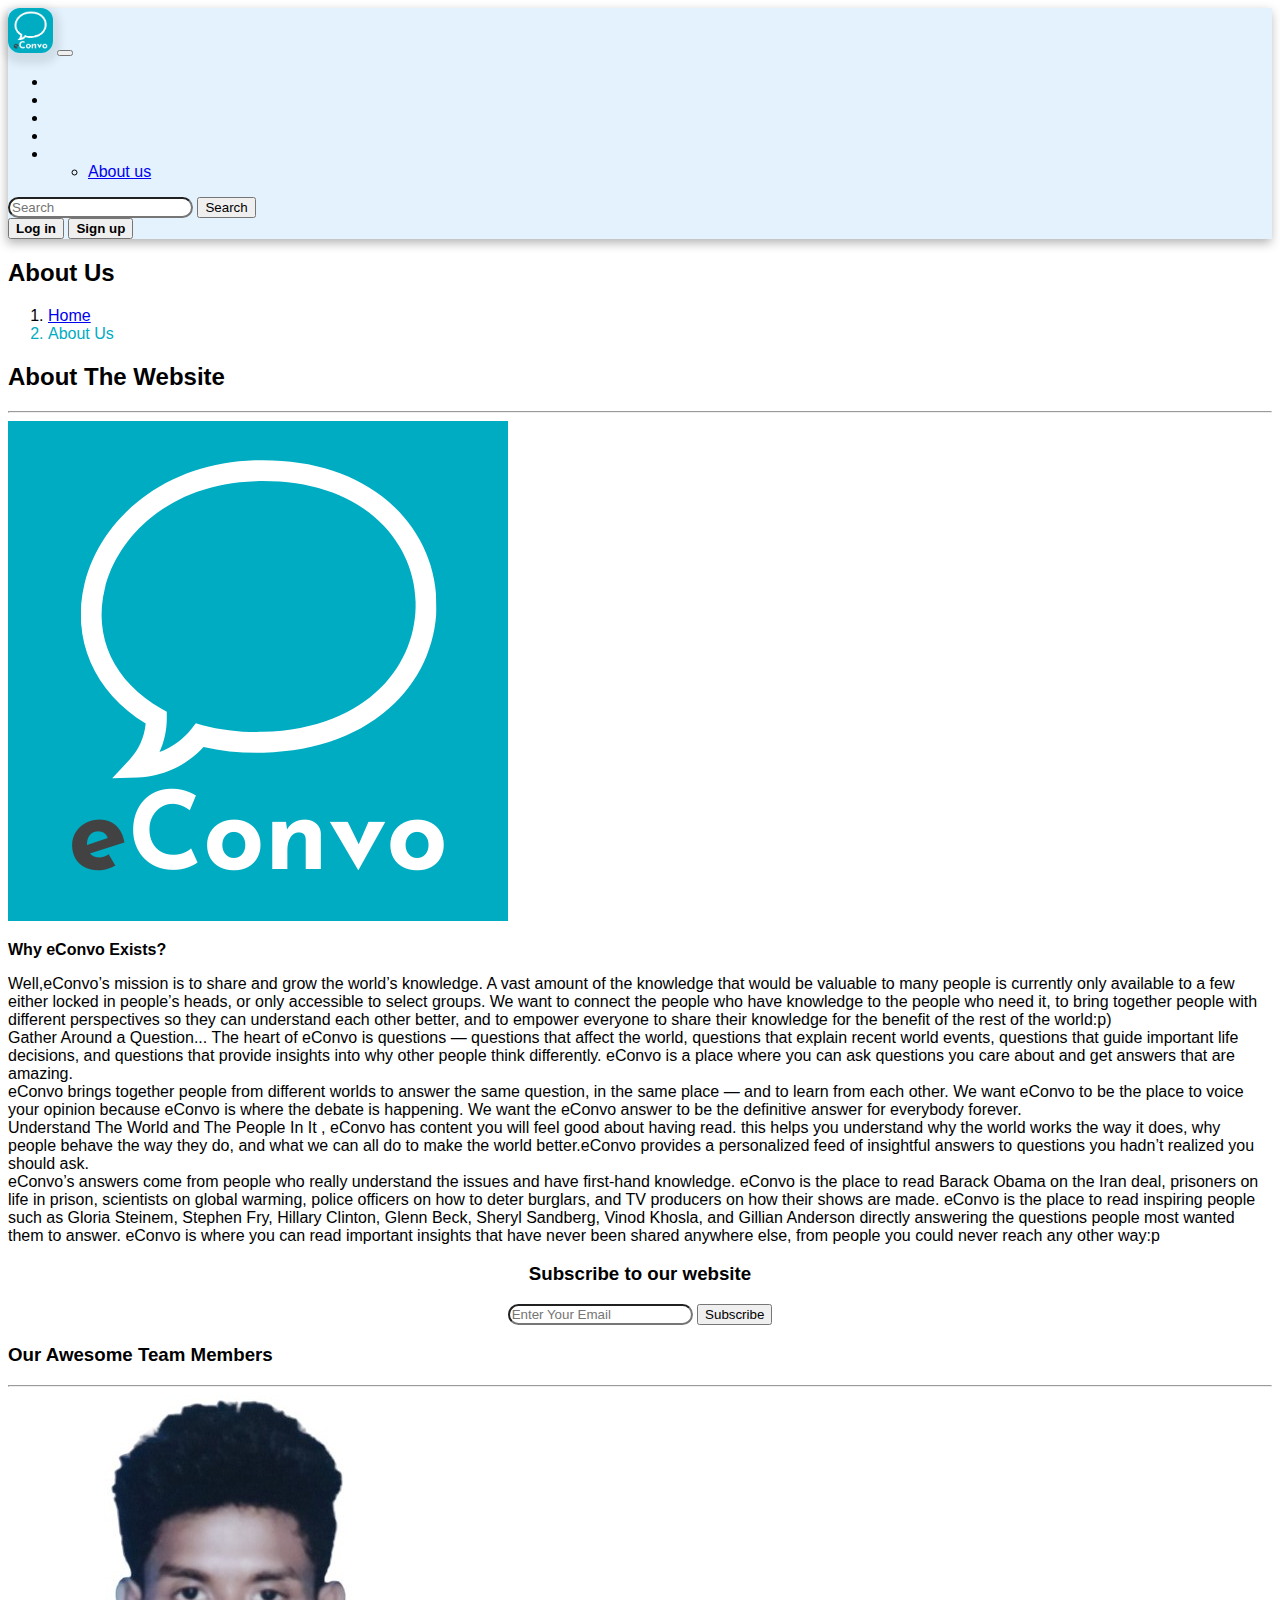
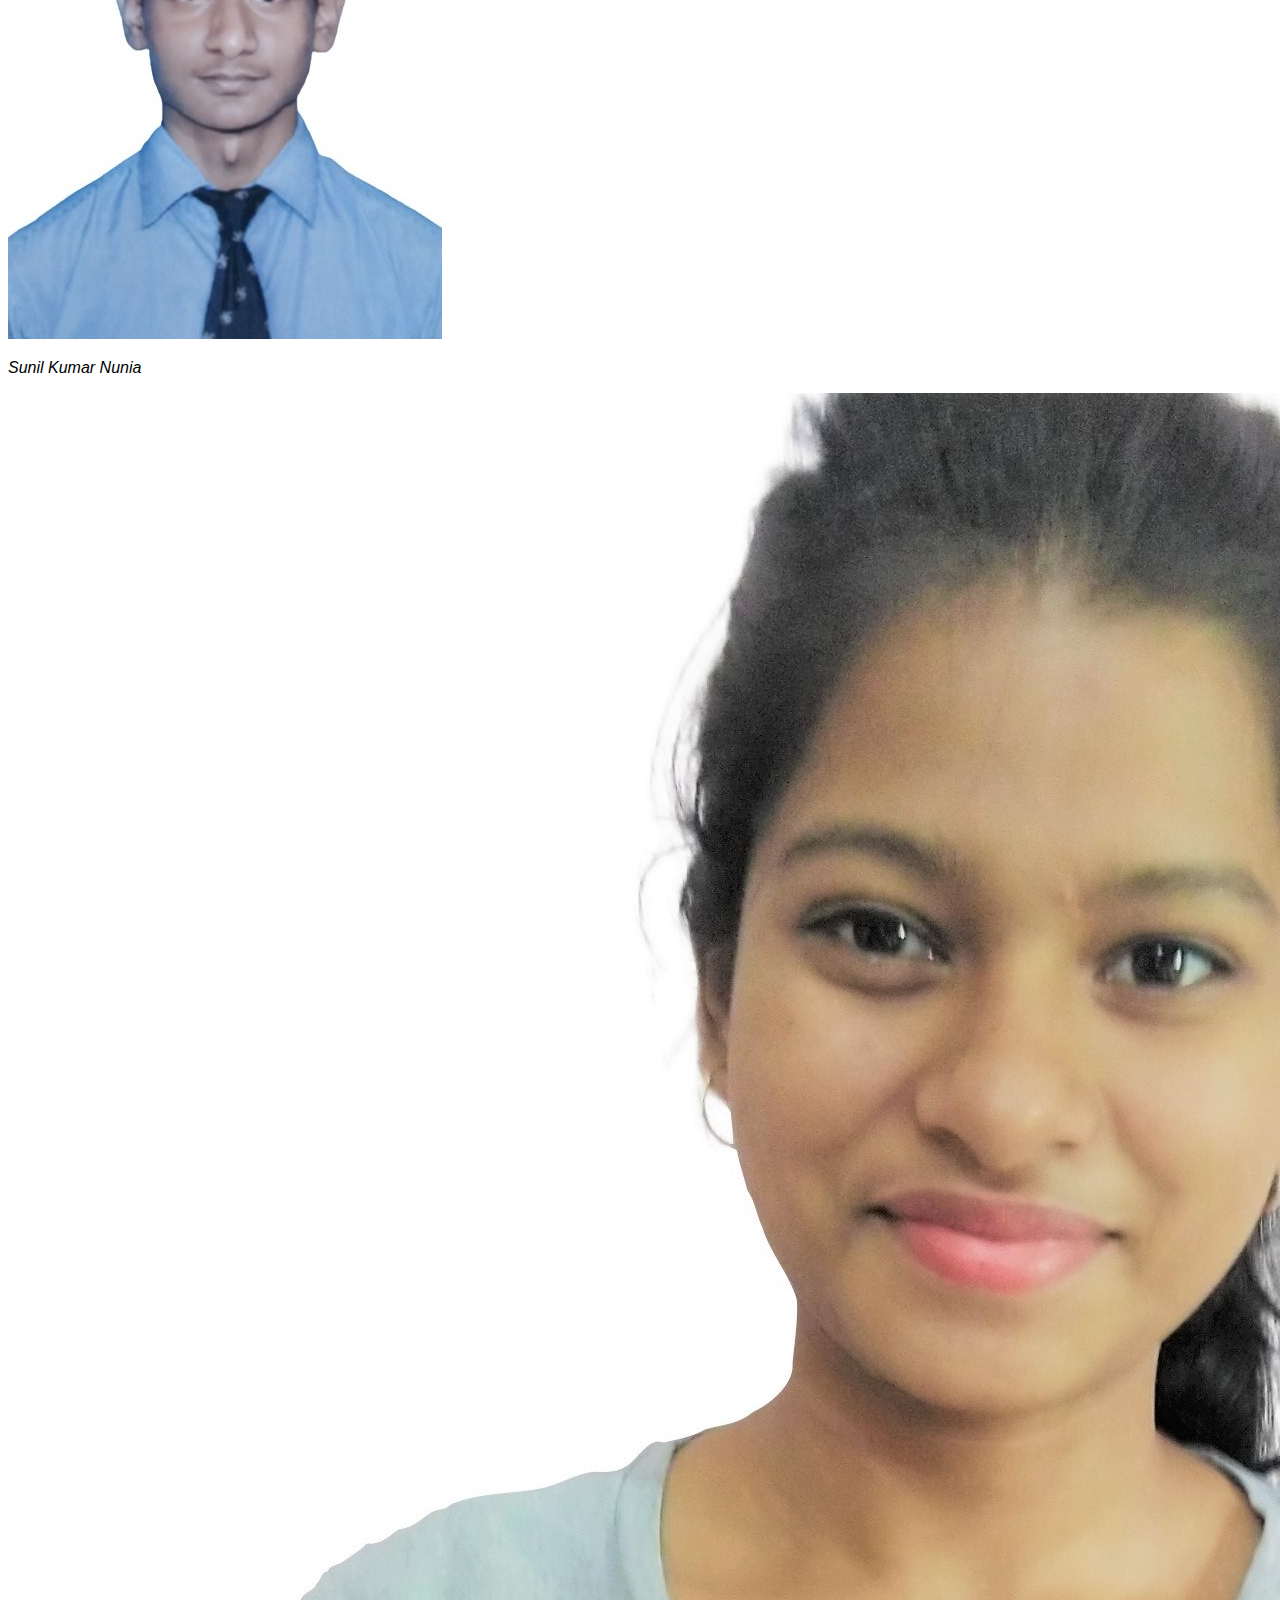
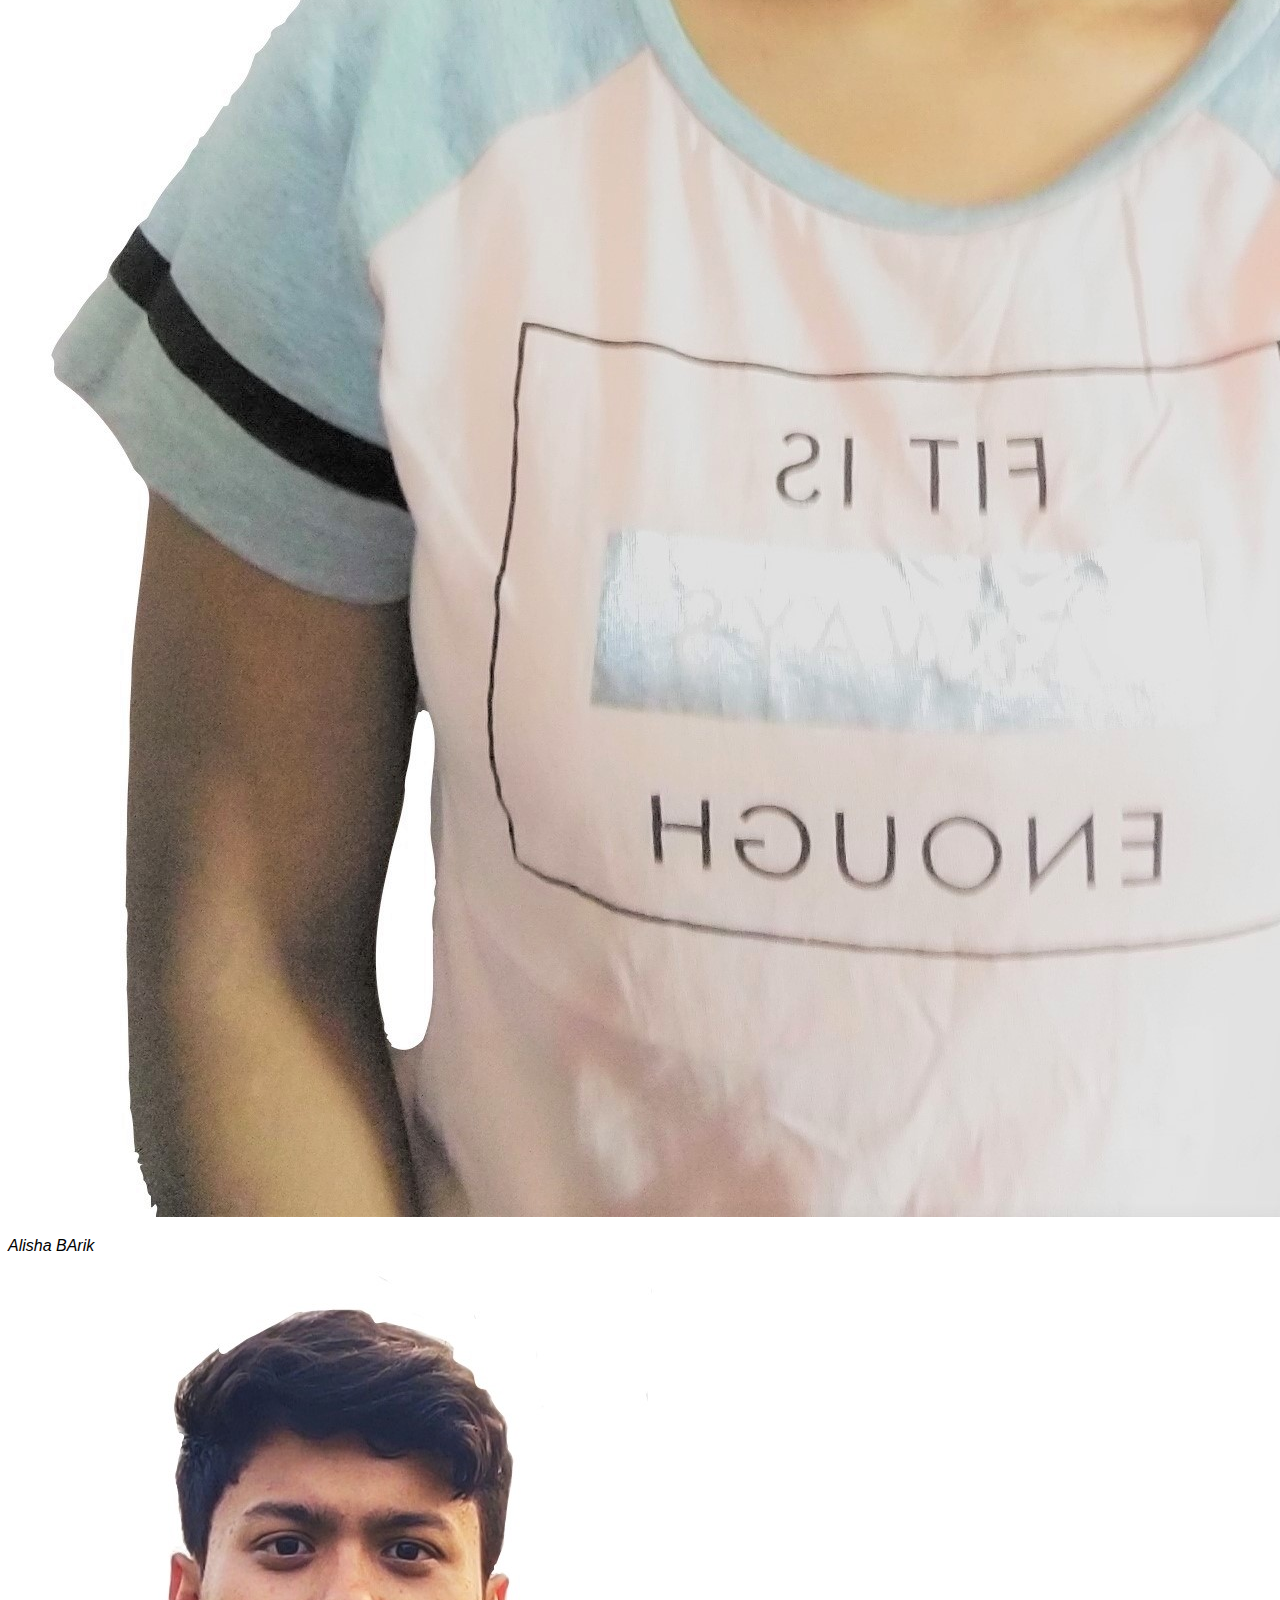
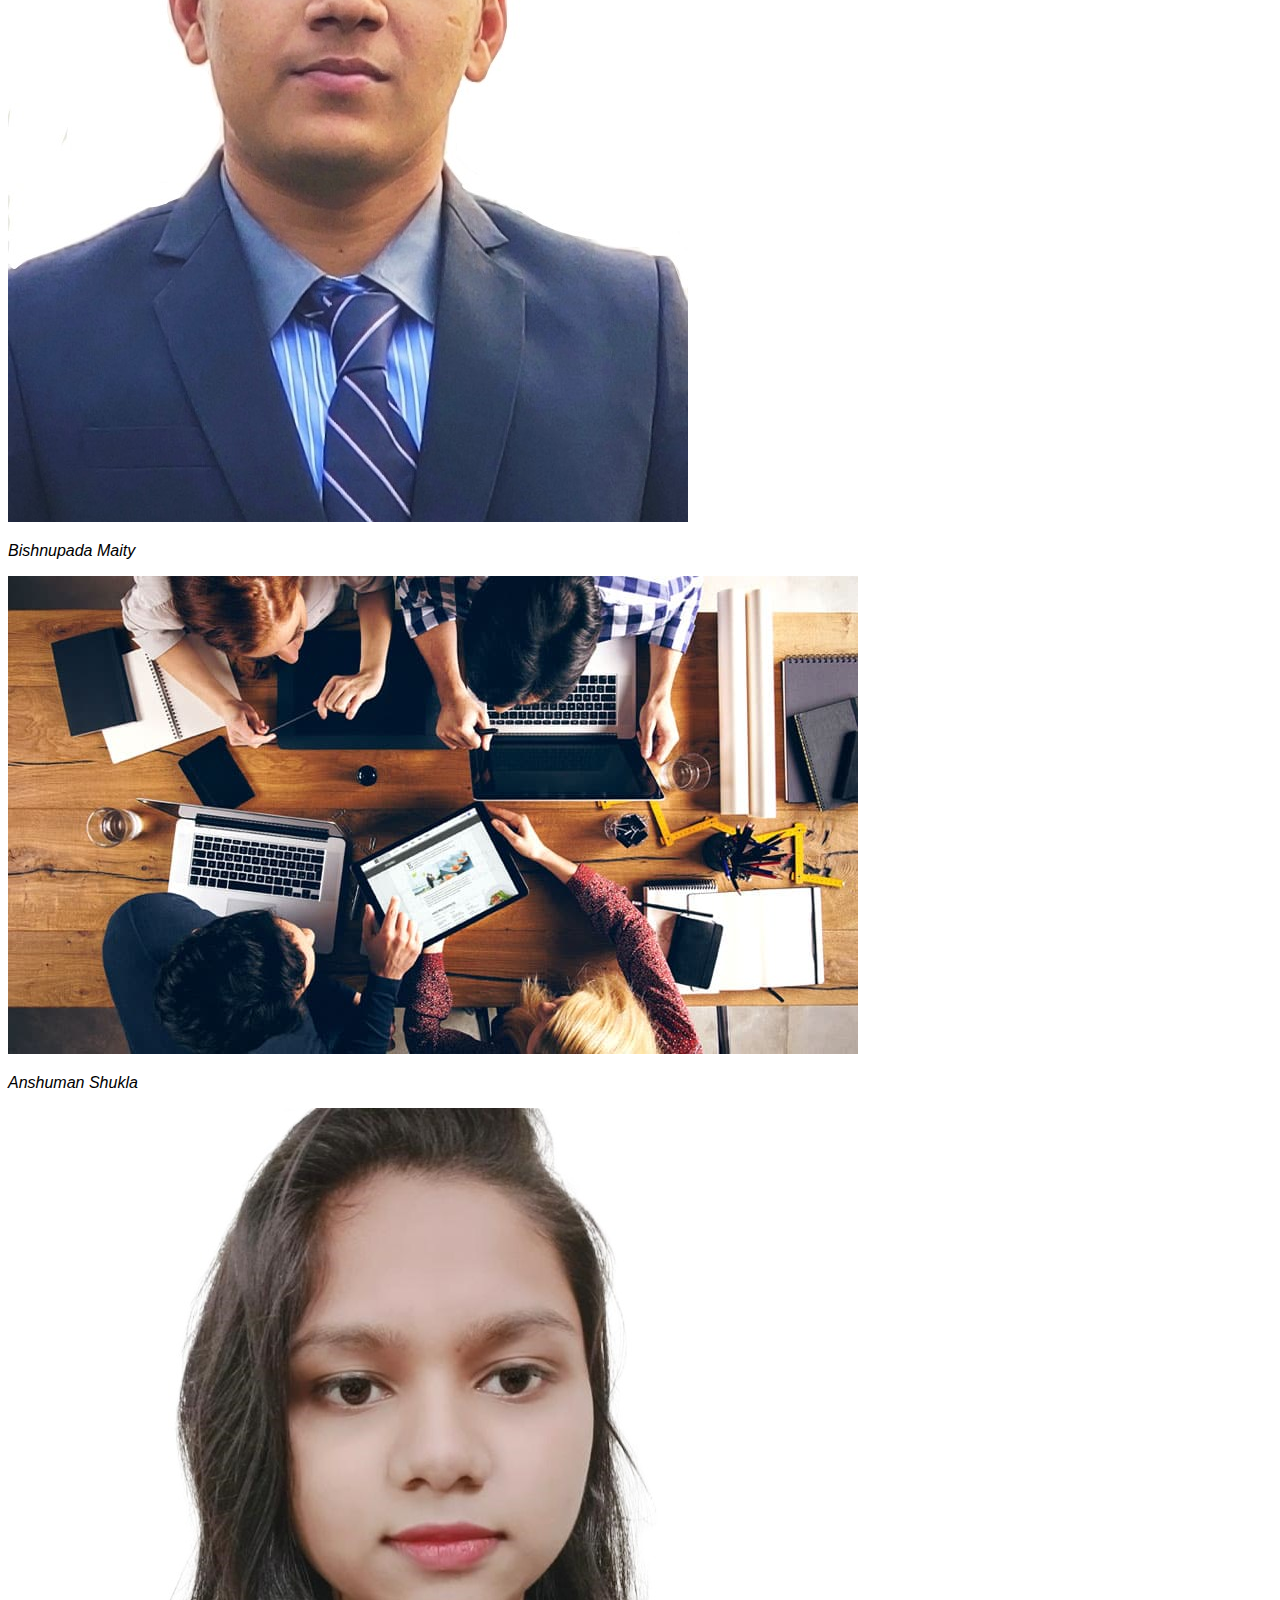
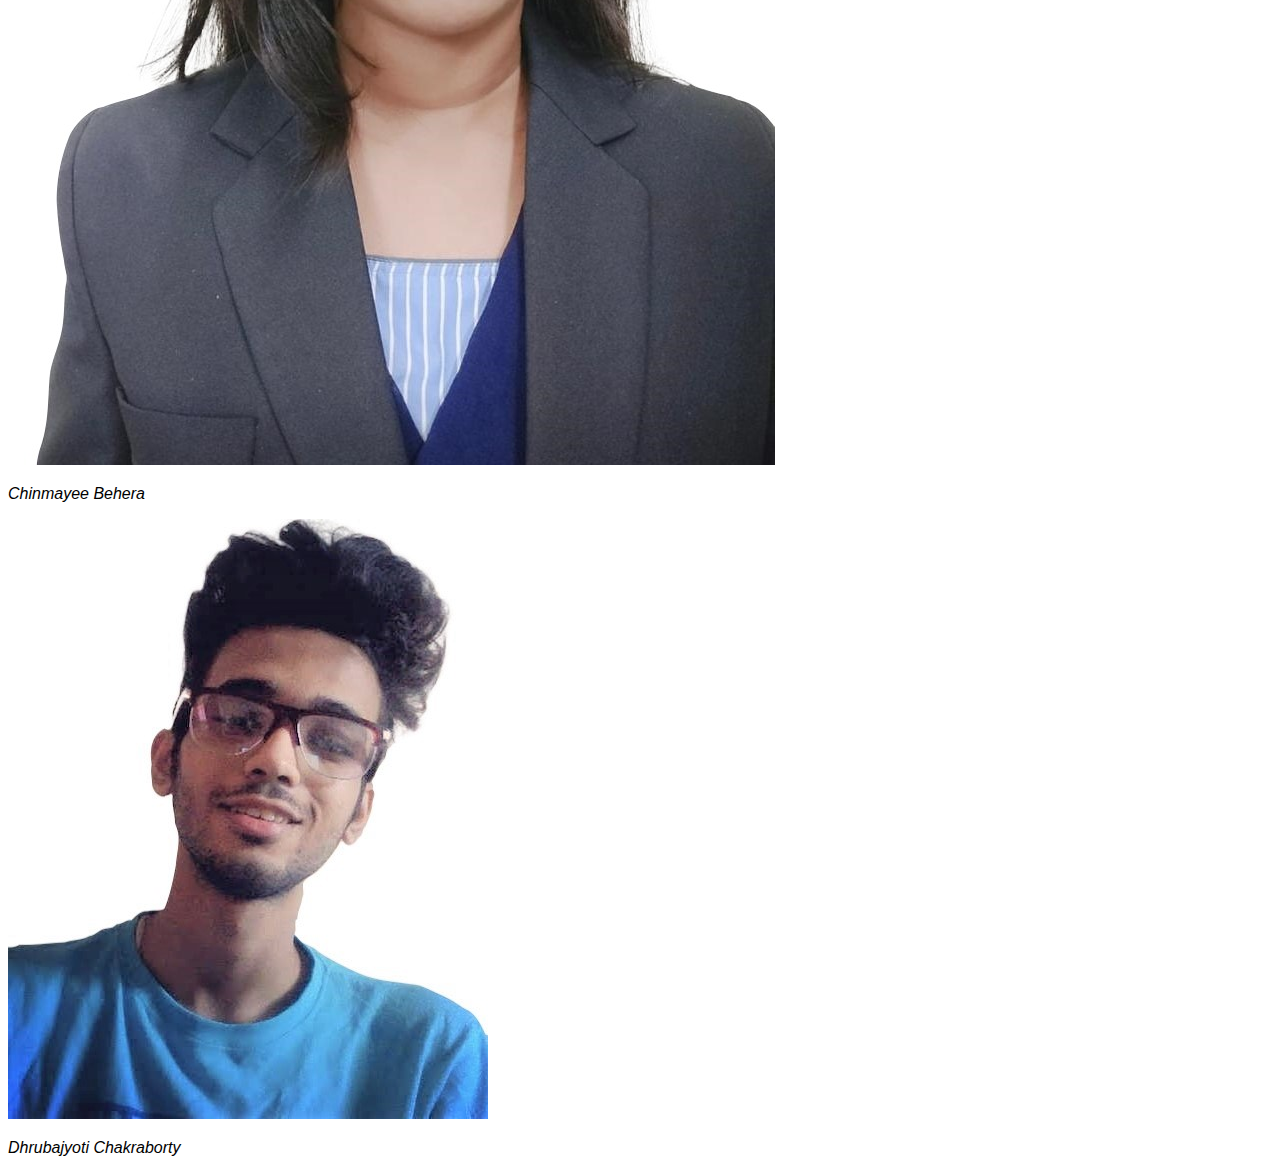
==== commit 71e755eb: "Merge pull request #5 from Nunia/Ansh" ====
--- a/pages/about.html
+++ b/pages/about.html
@@ -159,7 +159,7 @@
                     <img class="img-fluid profile-custom qualities.img p-4" src="../assets/profiles/about.jpg">
                  
                     <p>
-                        <i>Anshuman Sukla</i>
+                        <i>Anshuman Shukla</i>
                     </p>
                 </div>
                 <div class="col-md-4 text-center">
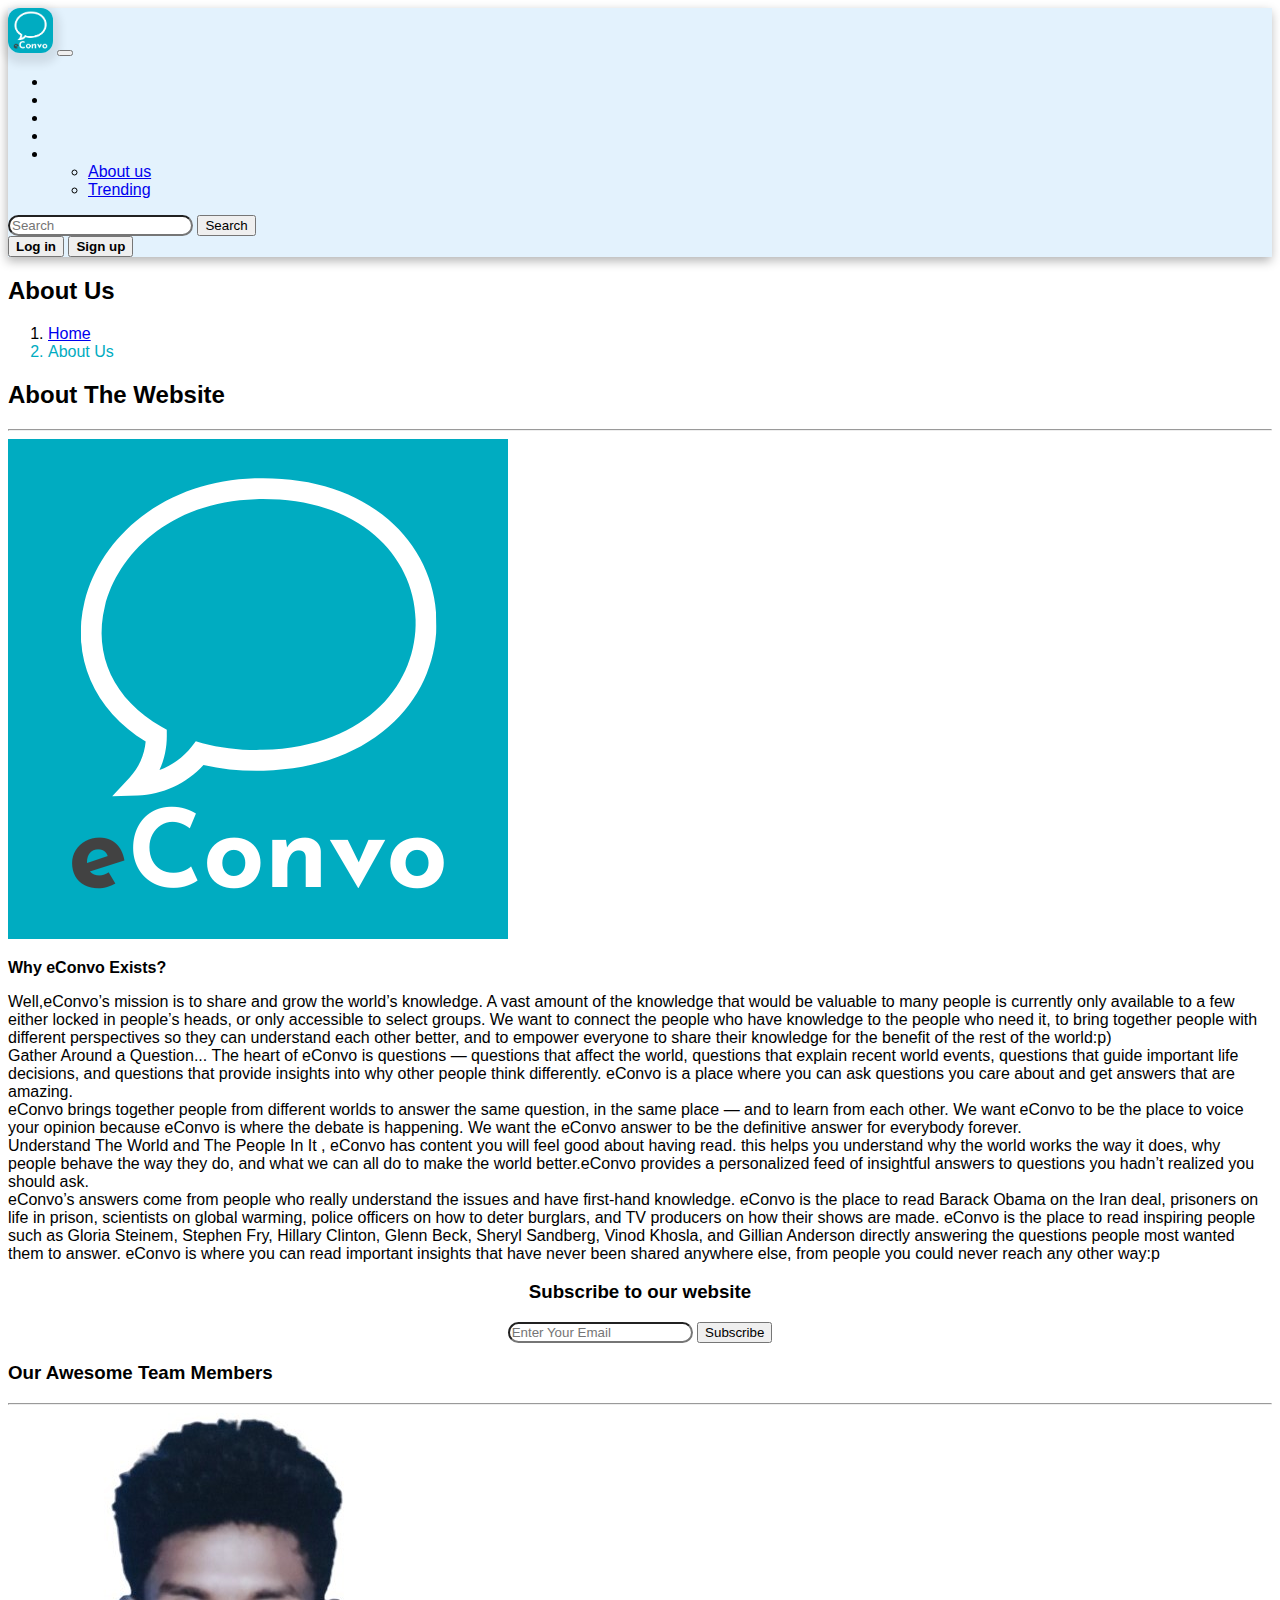
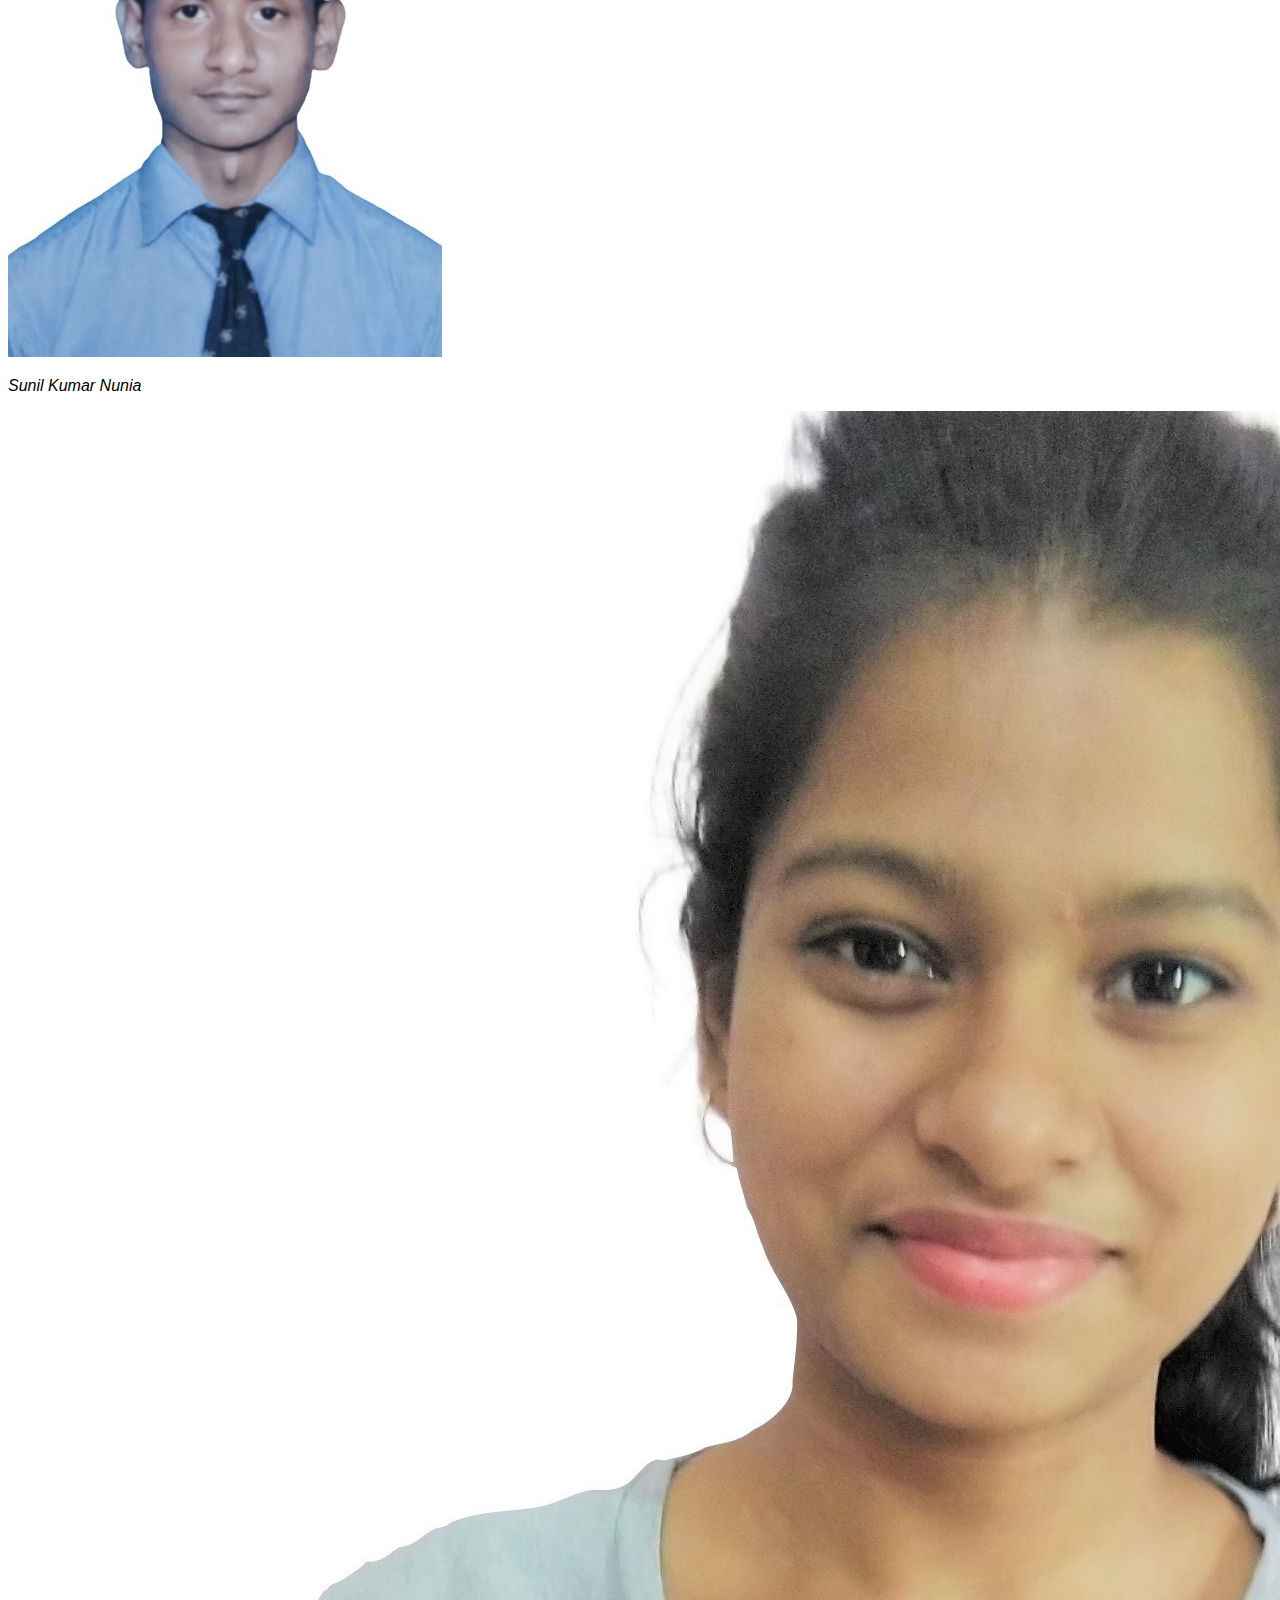
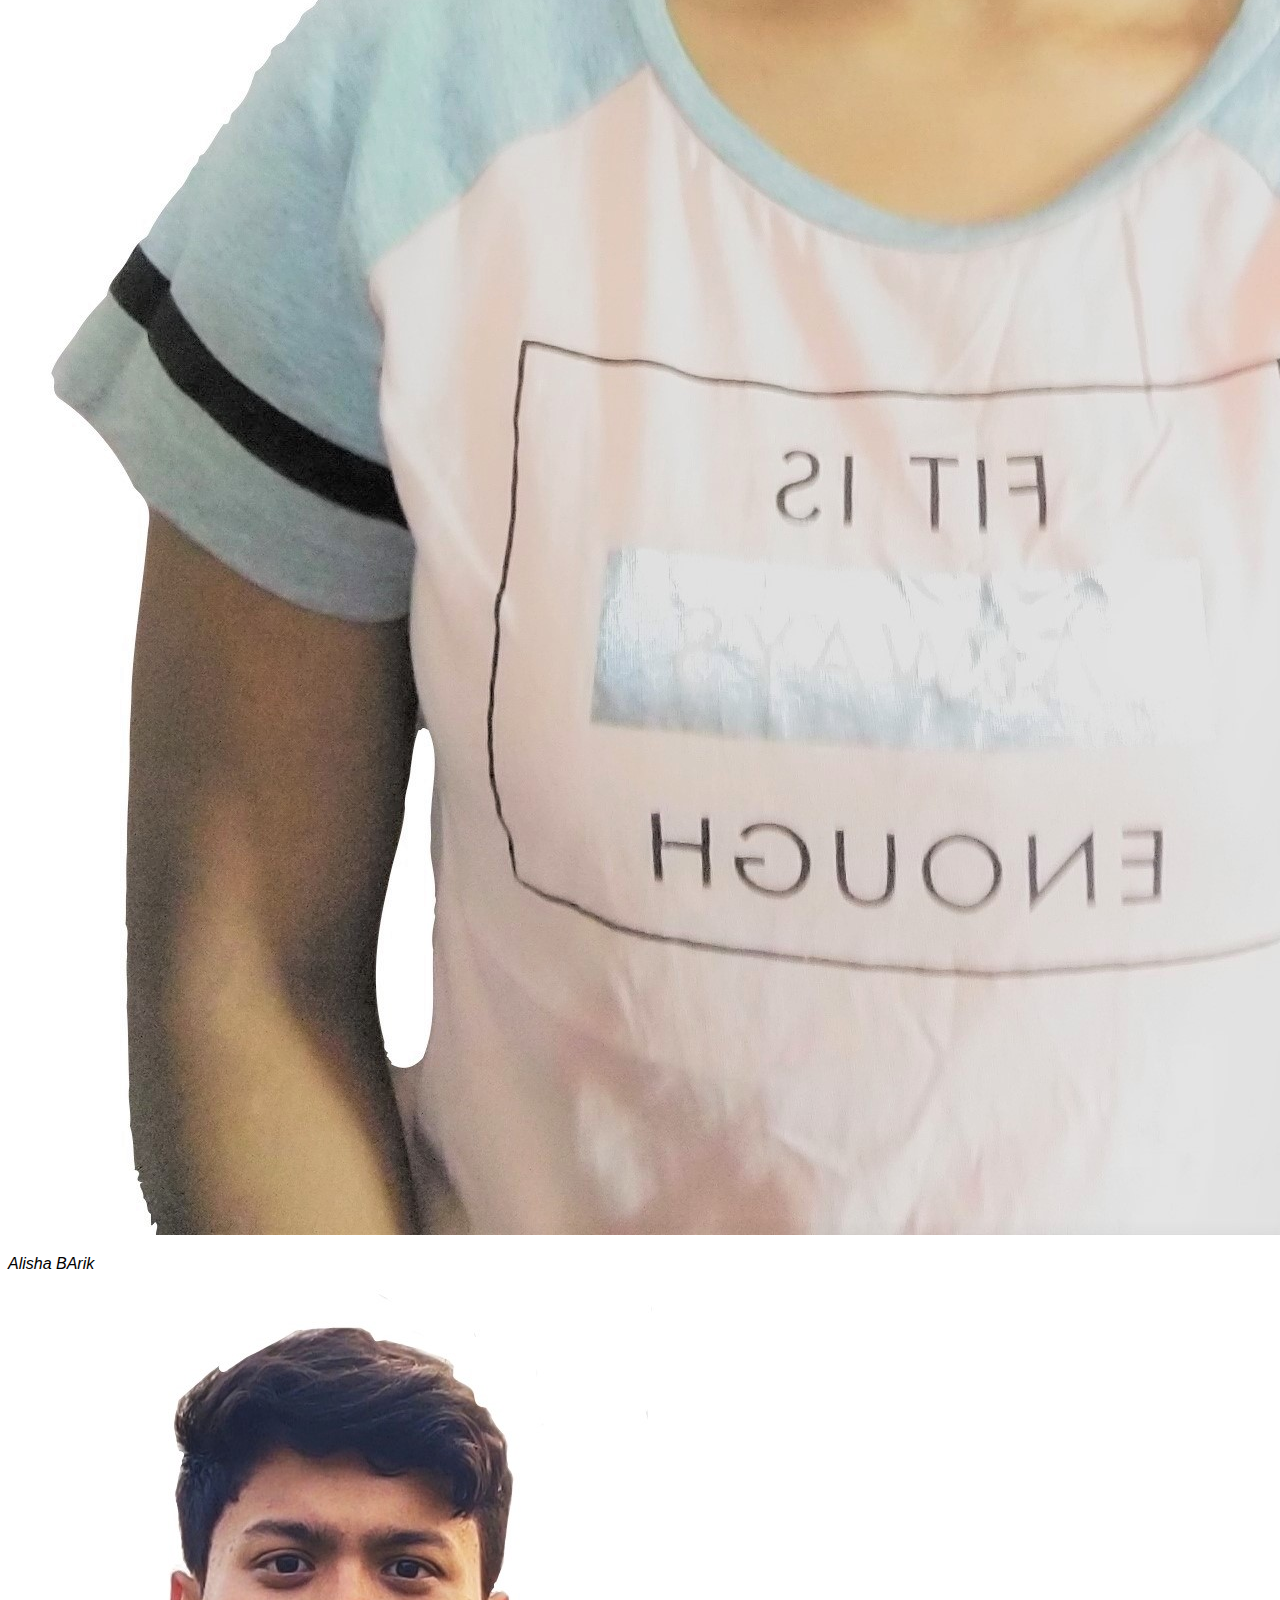
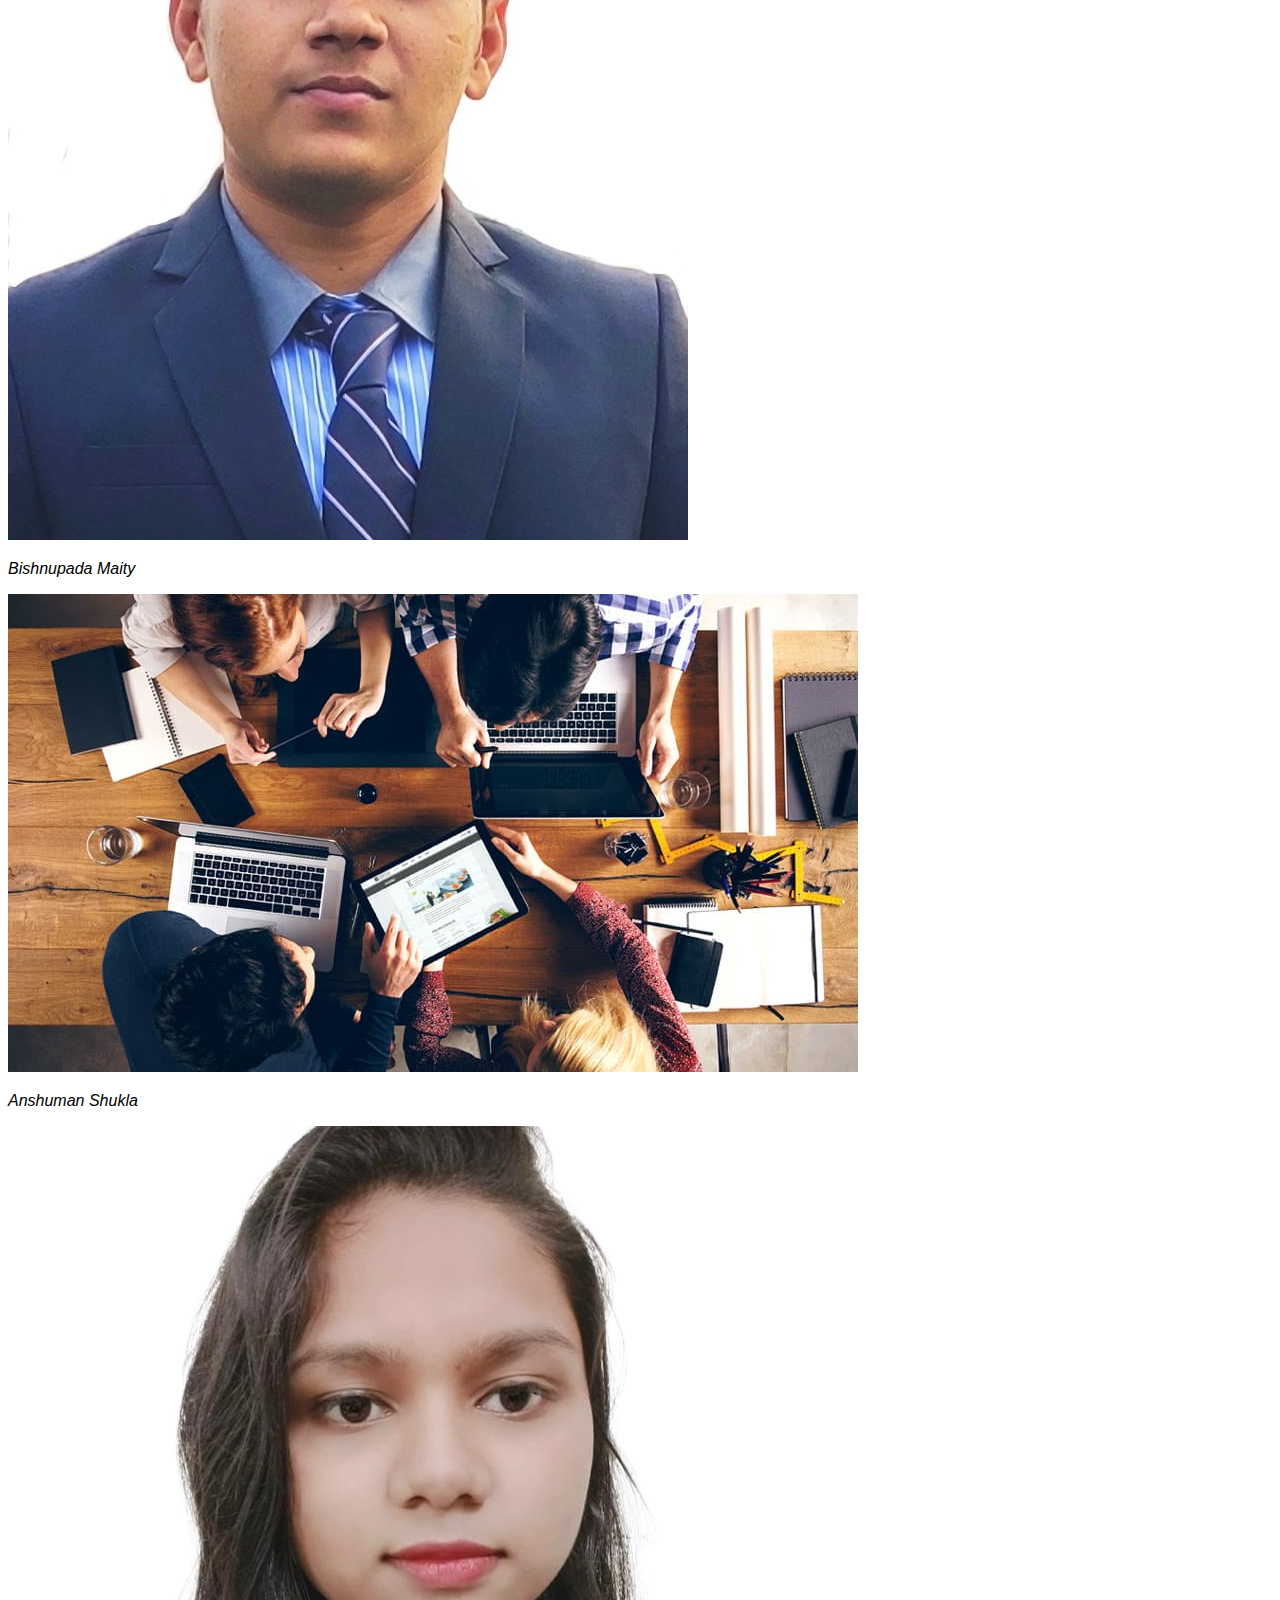
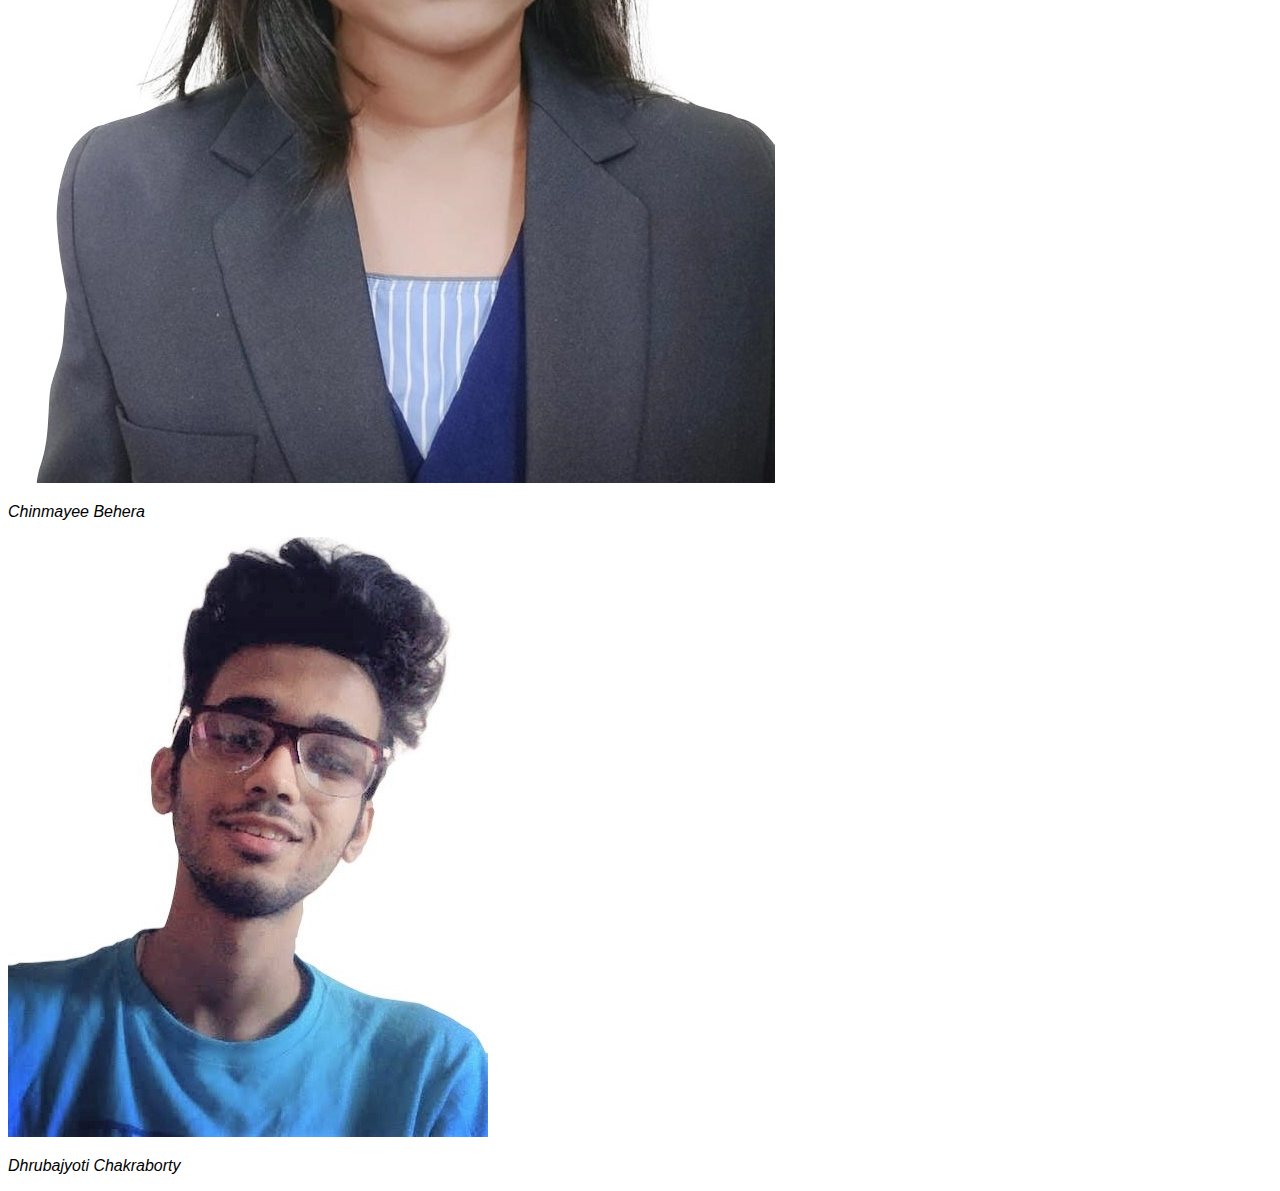
==== commit 642c46d7: "Adding Trending Page" ====
--- a/pages/about.html
+++ b/pages/about.html
@@ -4,6 +4,7 @@
     <meta charset="UTF-8">
     <meta http-equiv="X-UA-Compatible" content="IE=edge">
     <meta name="viewport" content="width=device-width, initial-scale=1.0">
+    <link rel="shortcut icon" href="../assets/images/eC.png" style="width: 4px; height: auto;" type="image/x-icon"> 
     <title>About us</title>
     <!-- Bootstrap CSS -->
     <link href="https://cdn.jsdelivr.net/npm/bootstrap@5.0.0-beta3/dist/css/bootstrap.min.css" rel="stylesheet"
@@ -46,6 +47,9 @@
                         </a>
                         <ul class="dropdown-menu custom-icon" aria-labelledby="navbarDropdown">
                             <li><a class="dropdown-item custom-icon" href="../pages/about.html">About us</a></li>
+                            <li>
+                                <a class="dropdown-item custom-icon" href="../pages/trending.html">Trending</a>
+                              </li>
                         </ul>
                     </li>
                 </ul>
@@ -189,7 +193,7 @@
     <!-- Optional JavaScript; choose one of the two! -->
 
     <!-- Option 1: Bootstrap Bundle with Popper -->
-    <script src="script.js"></script>
+    <script src="../script.js"></script>
 
     <!-- Option 1: Bootstrap Bundle with Popper -->
     <script src="https://cdn.jsdelivr.net/npm/bootstrap@5.0.0-beta3/dist/js/bootstrap.bundle.min.js"
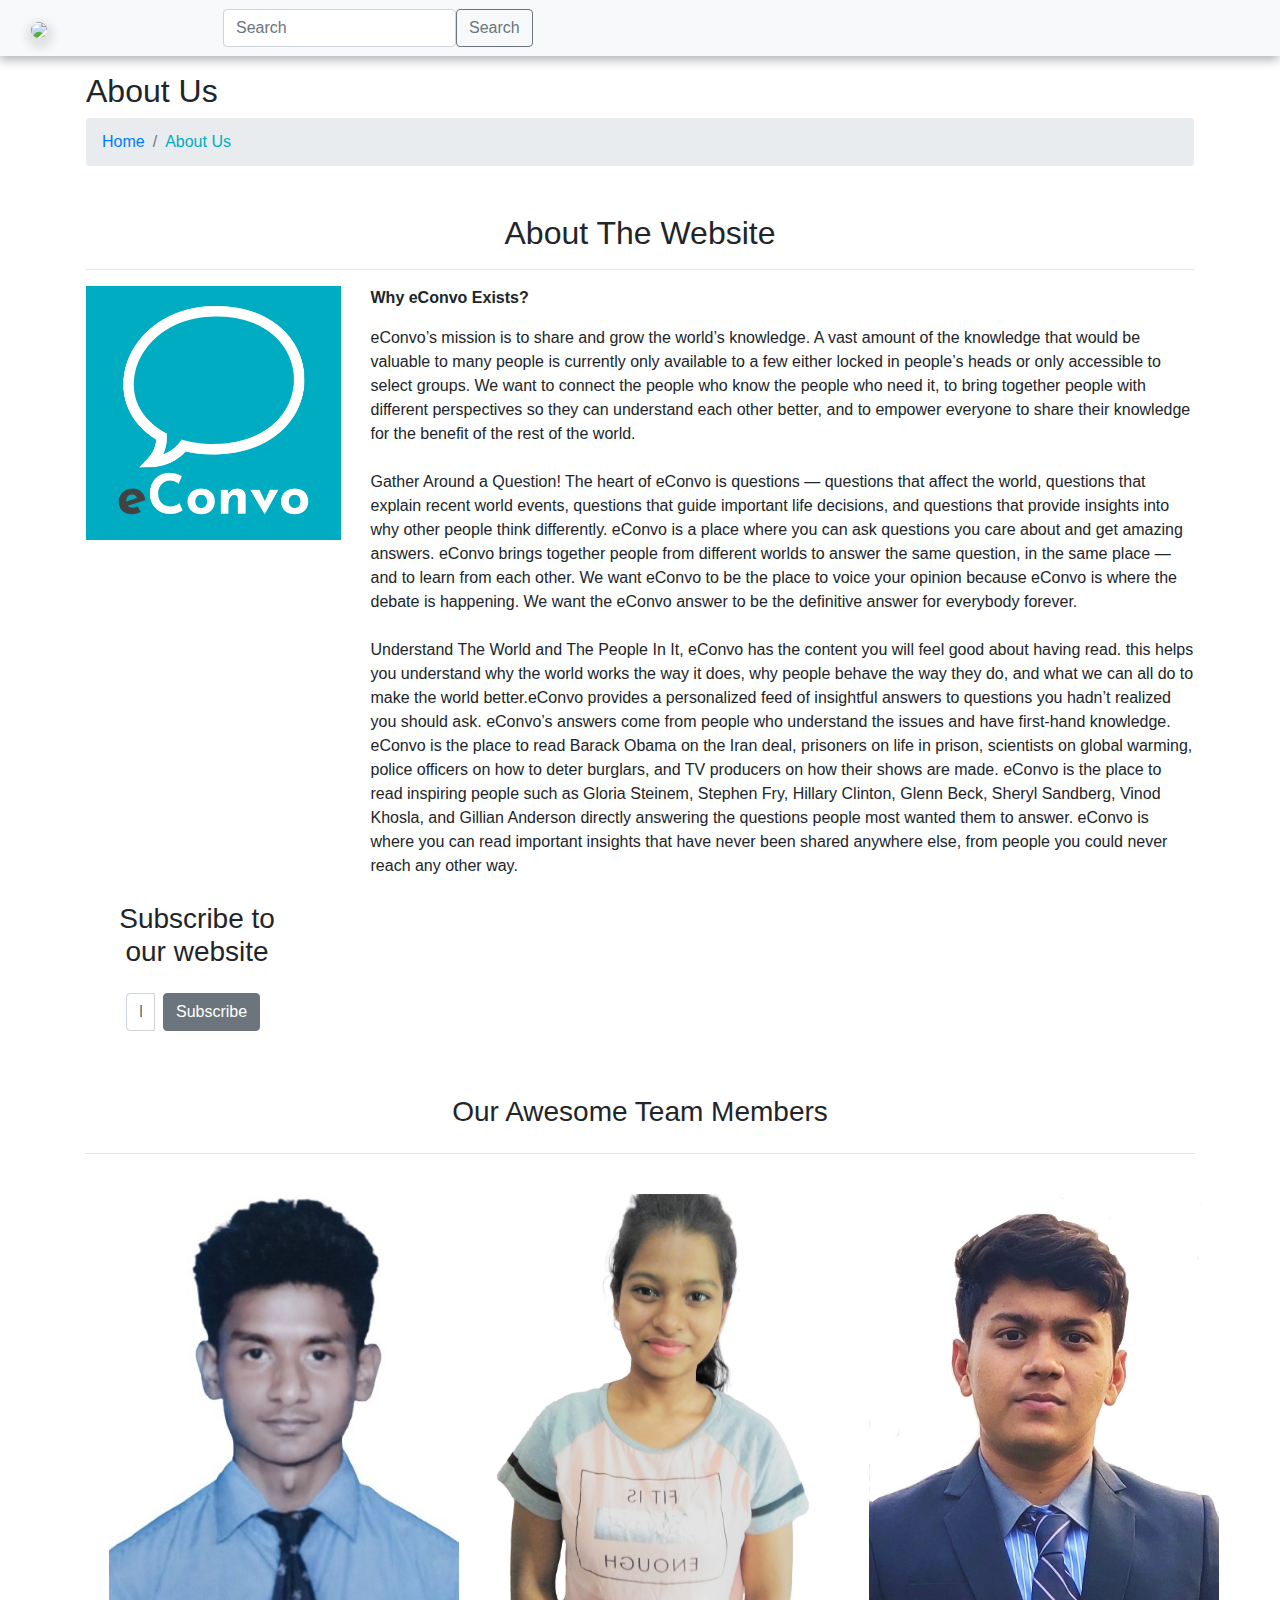
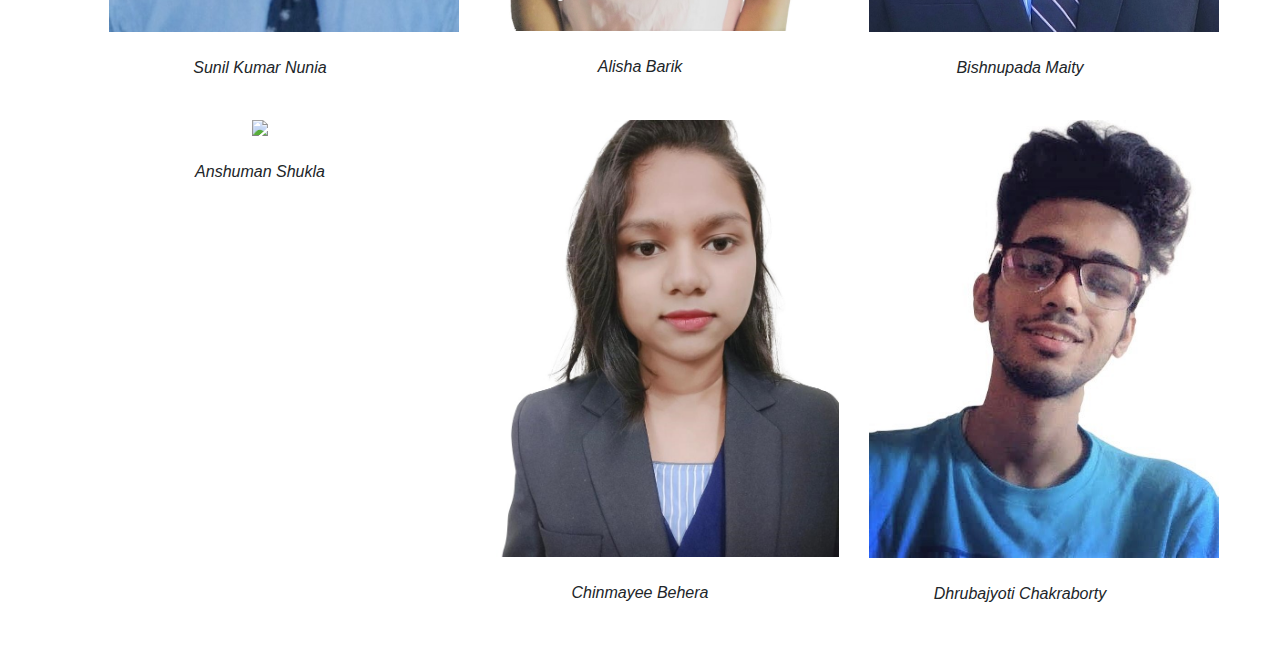
==== commit 157ee3fa: "Update about.html" ====
--- a/pages/about.html
+++ b/pages/about.html
@@ -1,10 +1,11 @@
 <!DOCTYPE html>
 <html lang="en">
+
 <head>
     <meta charset="UTF-8">
     <meta http-equiv="X-UA-Compatible" content="IE=edge">
     <meta name="viewport" content="width=device-width, initial-scale=1.0">
-    <link rel="shortcut icon" href="../assets/images/eC.png" style="width: 4px; height: auto;" type="image/x-icon"> 
+    <link rel="shortcut icon" href="../assets/images/eC.png" style="width: 4px; height: auto;" type="image/x-icon">
     <title>About us</title>
     <!-- Bootstrap CSS -->
     <link href="https://cdn.jsdelivr.net/npm/bootstrap@5.0.0-beta3/dist/css/bootstrap.min.css" rel="stylesheet"
@@ -13,13 +14,14 @@
     <link href="../fontawesome-free-5.15.3-web/css/all.css" rel="stylesheet" />
     <!-- Custom CSS -->
     <link href="../style.css" rel="stylesheet" />
-   
+
 </head>
+
 <body>
     <!--Navbar-->
     <nav class="navbar navbar-expand-lg navbar-light bg-light custom-nav" style="background-color: #e3f2fd;">
         <div class="container-fluid">
-            <a class="navbar-brand" href="../index.html"><img class="logo-img" src="../assets/images/eCfill.png"></a>
+            <a class="navbar-brand" href="../home.html"><img class="logo-img" src="../assets/images/eCfill2.png"></a>
             <button class="navbar-toggler" type="button" data-bs-toggle="collapse"
                 data-bs-target="#navbarSupportedContent" aria-controls="navbarSupportedContent" aria-expanded="false"
                 aria-label="Toggle navigation">
@@ -28,8 +30,12 @@
             <div class="collapse navbar-collapse" id="navbarSupportedContent">
                 <ul class="navbar-nav me-auto mb-2 mb-lg-0">
                     <li class="nav-item custom-icon">
-                        <a class="nav-link" aria-current="page" href="../index.html"><i
+                        <a class="nav-link" aria-current="page" href="../home.html"><i
                                 class="fas fa-home fa-2x"></i></a>
+                    </li>
+                    <li class="nav-item">
+                        <a class="nav-link custom-icon" href="../pages/profile.html"><i
+                                class="fas fa-user-circle fa-2x"></i></a>
                     </li>
                     <li class="nav-item">
                         <a class="nav-link custom-icon active" href="answer.html"><i class="fas fa-edit fa-2x"></i></a>
@@ -49,25 +55,33 @@
                             <li><a class="dropdown-item custom-icon" href="../pages/about.html">About us</a></li>
                             <li>
                                 <a class="dropdown-item custom-icon" href="../pages/trending.html">Trending</a>
-                              </li>
+                            </li>
                         </ul>
                     </li>
                 </ul>
+                <div class="px-2 mx-2 py-1 my-1">
+                    <div class="nav-item dropdown">
+                        <a class="nav-link dropdown-toggle custom-icon" href="#" id="navbarDropdown" role="button"
+                            data-bs-toggle="dropdown" aria-expanded="false">
+                            <i class="far fa-user-circle fa-2x" style="color: #757373;"></i>
+                        </a>
+                        <ul class="dropdown-menu custom-icon" aria-labelledby="navbarDropdown">
+                            <li>
+                                <a class="dropdown-item custom-icon" href="../pages/login.html">Log out</a>
+                            </li>
+                        </ul>
+                    </div>
+                </div>
                 <form class="d-flex">
                     <input class="form-control me-2" type="search" placeholder="Search" aria-label="Search">
                     <button class="btn btn-outline-secondary" type="submit">Search</button>
                 </form>
-                <div class="px-2 mx-2 py-1 my-1">
-                    <a href="login.html"><button type="button" class="btn btn-outline-dark btn-sm"><b>Log
-                                in</b></button></a>
-                    <a href="signup.html"><button type="button" class="btn btn-danger btn-sm"><b>Sign
-                                up</b></button></a>
-                </div>
+
             </div>
         </div>
     </nav>
     <!--Navbar End-->
-    
+
     <section class="breadcrumbs-section">
         <div class="container p-1 p-sm-3">
             <div class="row">
@@ -87,45 +101,60 @@
                 <div class="col-12 text-center">
                     <h2>About The Website</h2>
                     <hr>
-                </div>    
+                </div>
                 <div class="col-md-3">
                     <img class="img-fluid" src="../assets/images/eCfill.png" alt="">
-                </div>    
+                </div>
                 <div class="col-md-9">
                     <p><b>Why eConvo Exists?</b></p>
-            
-                    Well,eConvo’s mission is to share and grow the world’s knowledge. A vast amount of the knowledge that would be valuable to many people is currently only available to a few either locked in people’s heads, or only accessible to select groups. We want to connect the people who have knowledge to the people who need it, to bring together people with different perspectives so they can understand each other better, and to empower everyone to share their knowledge for the benefit of the rest of the world:p)<br>
-                    Gather Around a Question...
-                    The heart of eConvo is questions — questions that affect the world, questions that explain recent world events, questions that guide important life decisions, and questions that provide insights into why other people think differently. eConvo is a place where you can ask questions you care about and get answers that are amazing.<br>
-                    
-                    eConvo brings together people from different worlds to answer the same question, in the same place — and to learn from each other. We want eConvo to be the place to voice your opinion because eConvo is where the debate is happening. We want the eConvo answer to be the definitive answer for everybody forever.<br>
-                    
-                    Understand The World and The People In It ,
-                    eConvo has content you will feel good about having read. this helps you understand why the world works the way it does, why people behave the way they do, and what we can all do to make the world better.eConvo provides a personalized feed of insightful answers to questions you hadn’t realized you should ask.<br>
-                    
-                    eConvo’s answers come from people who really understand the issues and have first-hand knowledge. eConvo is the place to read Barack Obama on the Iran deal, prisoners on life in prison, scientists on global warming, police officers on how to deter burglars, and TV producers on how their shows are made. eConvo is the place to read inspiring people such as Gloria Steinem, Stephen Fry, Hillary Clinton, Glenn Beck, Sheryl Sandberg, Vinod Khosla, and Gillian Anderson directly answering the questions people most wanted them to answer. eConvo is where you can read important insights that have never been shared anywhere else, from people you could never reach any other way:p</p>
-
-
-                    
-
-                </div>    
-                  
+
+                    eConvo’s mission is to share and grow the world’s knowledge. A vast amount of the knowledge that
+                    would be valuable to many people is currently only available to a few either locked in people’s
+                    heads or only accessible to select groups. We want to connect the people who know the people who
+                    need it, to bring together people with different perspectives so they can understand each other
+                    better, and to empower everyone to share their knowledge for the benefit of the rest of the world.<br><br>
+
+                    Gather Around a Question! The heart of eConvo is questions — questions that affect the world,
+                    questions that explain recent world events, questions that guide important life decisions, and
+                    questions that provide insights into why other people think differently. eConvo is a place where you
+                    can ask questions you care about and get amazing answers.
+                    eConvo brings together people from different worlds to answer the same question, in the same place —
+                    and to learn from each other. We want eConvo to be the place to voice your opinion because eConvo is
+                    where the debate is happening. We want the eConvo answer to be the definitive answer for everybody
+                    forever.<br><br>
+                    Understand The World and The People In It, eConvo has the content you will feel good about having
+                    read. this helps you understand why the world works the way it does, why people behave the way they
+                    do, and what we can all do to make the world better.eConvo provides a personalized feed of
+                    insightful answers to questions you hadn’t realized you should ask.
+                    eConvo’s answers come from people who understand the issues and have first-hand knowledge. eConvo is
+                    the place to read Barack Obama on the Iran deal, prisoners on life in prison, scientists on global
+                    warming, police officers on how to deter burglars, and TV producers on how their shows are made.
+                    eConvo is the place to read inspiring people such as Gloria Steinem, Stephen Fry, Hillary Clinton,
+                    Glenn Beck, Sheryl Sandberg, Vinod Khosla, and Gillian Anderson directly answering the questions
+                    people most wanted them to answer. eConvo is where you can read important insights that have never
+                    been shared anywhere else, from people you could never reach any other way.
+
+
+
+
+                </div>
+
             </div>
         </div>
     </section>
     <section class="home-newsletter p-2 pt-md-2 pb-md-2">
         <div class="row">
             <center>
-            <div class="col-6 text-center">
-                <h3>Subscribe to our website</h3>
-                <div class="input-group p-3">
-                    <input type="email" class="form-control" placeholder="Enter Your Email">
-                    <span class="input-group-btn">
-                        <button class="btn btn-secondary mx-2" type="submit">Subscribe</button>
-                    </span>
-                </div>
-            </div>
-        </center>
+                <div class="col-6 text-center">
+                    <h3>Subscribe to our website</h3>
+                    <div class="input-group p-3">
+                        <input type="email" class="form-control" placeholder="Enter Your Email">
+                        <span class="input-group-btn">
+                            <button class="btn btn-secondary mx-2" type="submit">Subscribe</button>
+                        </span>
+                    </div>
+                </div>
+            </center>
         </div>
     </section>
     <section class="pt-3 pb-4">
@@ -138,44 +167,44 @@
             </div>
             <hr>
             <div class="row">
-                <div class="col-md-4 text-center">
-                    <img class="img-fluid profile-custom qualities-img p-4" src="../assets/profiles/nunia.jpg">
-                    
+                <div class="col-md-4 text-center profile-custom">
+                    <img class="img-fluid profile-c qualities-img m-4" src="../assets/profiles/nunia.jpg">
+
                     <p>
                         <i>Sunil Kumar Nunia</i>
                     </p>
                 </div>
-                <div class="col-md-4 text-center">
-                    <img class="img-fluid profile-custom qualities.img p-4" src="../assets/profiles/alisha.jpg">
-                  
-                    <p>
-                        <i>Alisha BArik</i>
-                    </p>
-                </div>
-                <div class="col-md-4 text-center">
-                    <img class="img-fluid profile-custom qualities.img p-4" src="../assets/profiles/bishnu.jpg">
-                   
+                <div class="col-md-4 text-center profile-custom">
+                    <img class="img-fluid profile-c qualities.img m-4" src="../assets/profiles/alisha.jpg">
+
+                    <p>
+                        <i>Alisha Barik</i>
+                    </p>
+                </div>
+                <div class="col-md-4 text-center profile-custom">
+                    <img class="img-fluid profile-c qualities.img m-4" src="../assets/profiles/bishnu.jpg">
+
                     <p>
                         <i>Bishnupada Maity</i>
                     </p>
                 </div>
-                <div class="col-md-4 text-center">
-                    <img class="img-fluid profile-custom qualities.img p-4" src="../assets/profiles/about.jpg">
-                 
+                <div class="col-md-4 text-center profile-custom">
+                    <img class="img-fluid profile-c qualities.img m-4" src="../assets/profiles/Ansh.jpeg">
+
                     <p>
                         <i>Anshuman Shukla</i>
                     </p>
                 </div>
-                <div class="col-md-4 text-center">
-                    <img class="img-fluid profile-custom qualities.img p-4" src="../assets/profiles/chinmayee.jpg">
-                  
+                <div class="col-md-4 text-center profile-custom">
+                    <img class="img-fluid profile-c qualities.img m-4" src="../assets/profiles/chinmayee.jpg">
+
                     <p>
                         <i>Chinmayee Behera</i>
                     </p>
                 </div>
-                <div class="col-md-4 text-center">
-                    <img class="img-fluid profile-custom qualities.img p-4" src="../assets/profiles/dhrub.jpg">
-                  
+                <div class="col-md-4 text-center profile-custom">
+                    <img class="img-fluid profile-c qualities.img m-4" src="../assets/profiles/dhrub.jpg">
+
                     <p>
                         <i>Dhrubajyoti Chakraborty</i>
                     </p>
@@ -187,7 +216,7 @@
 
 
 
-    </section>    
+    </section>
 
 
     <!-- Optional JavaScript; choose one of the two! -->
@@ -205,5 +234,20 @@
     <script src="https://cdn.jsdelivr.net/npm/@popperjs/core@2.9.1/dist/umd/popper.min.js" integrity="sha384-SR1sx49pcuLnqZUnnPwx6FCym0wLsk5JZuNx2bPPENzswTNFaQU1RDvt3wT4gWFG" crossorigin="anonymous"></script>
     <script src="https://cdn.jsdelivr.net/npm/bootstrap@5.0.0-beta3/dist/js/bootstrap.min.js" integrity="sha384-j0CNLUeiqtyaRmlzUHCPZ+Gy5fQu0dQ6eZ/xAww941Ai1SxSY+0EQqNXNE6DZiVc" crossorigin="anonymous"></script>
     -->
+    <!--Bootstrap 4.0-->
+    <link rel="stylesheet" href="https://maxcdn.bootstrapcdn.com/bootstrap/4.0.0/css/bootstrap.min.css"
+        integrity="sha384-Gn5384xqQ1aoWXA+058RXPxPg6fy4IWvTNh0E263XmFcJlSAwiGgFAW/dAiS6JXm" crossorigin="anonymous">
+
+    <script src="https://code.jquery.com/jquery-3.2.1.slim.min.js"
+        integrity="sha384-KJ3o2DKtIkvYIK3UENzmM7KCkRr/rE9/Qpg6aAZGJwFDMVNA/GpGFF93hXpG5KkN"
+        crossorigin="anonymous"></script>
+    <script src="https://cdnjs.cloudflare.com/ajax/libs/popper.js/1.12.9/umd/popper.min.js"
+        integrity="sha384-ApNbgh9B+Y1QKtv3Rn7W3mgPxhU9K/ScQsAP7hUibX39j7fakFPskvXusvfa0b4Q"
+        crossorigin="anonymous"></script>
+    <script src="https://maxcdn.bootstrapcdn.com/bootstrap/4.0.0/js/bootstrap.min.js"
+        integrity="sha384-JZR6Spejh4U02d8jOt6vLEHfe/JQGiRRSQQxSfFWpi1MquVdAyjUar5+76PVCmYl"
+        crossorigin="anonymous"></script>
+    <!--Bootstrap 4.0 End-->
 </body>
+
 </html>